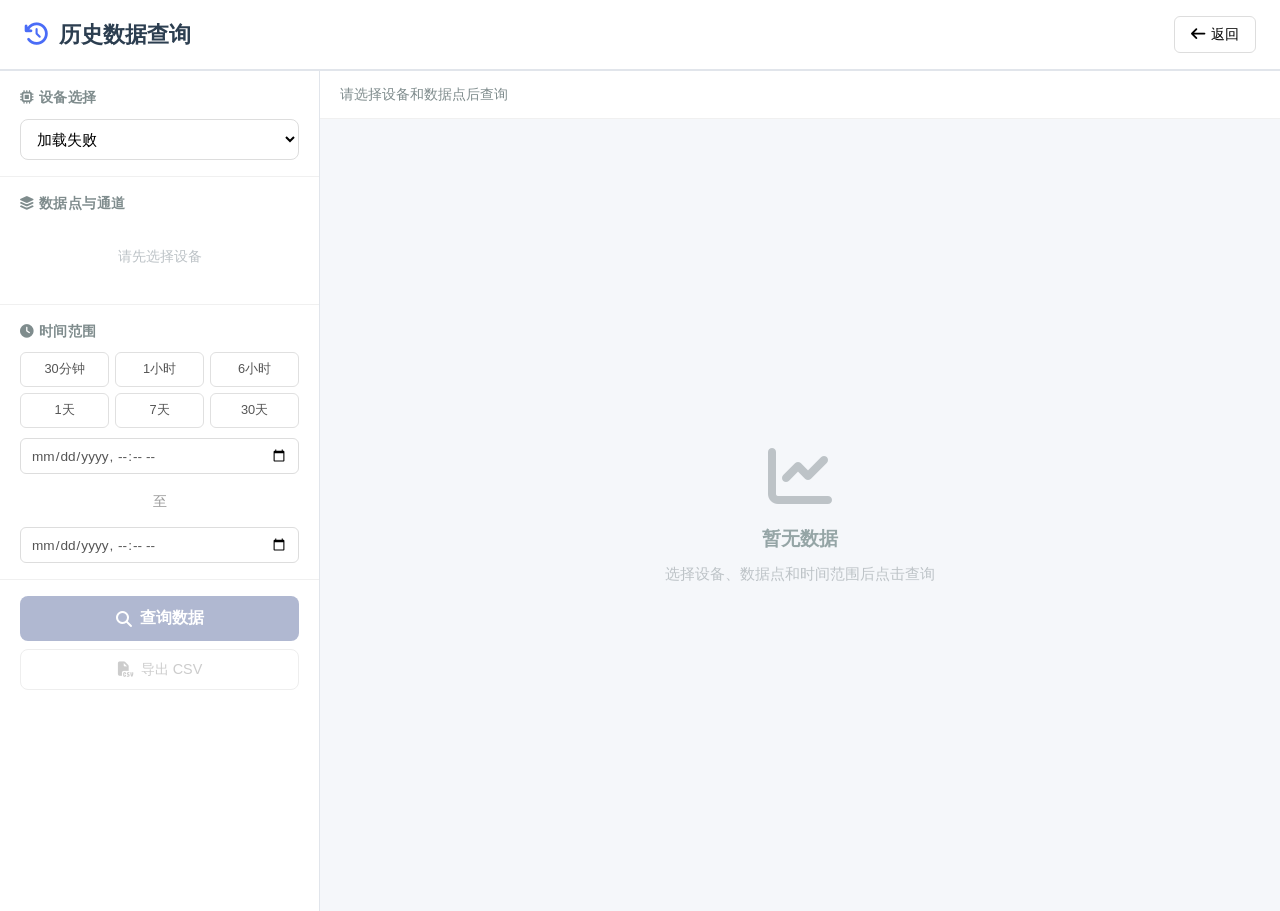
==== frontend/static/page/history.html @ 84ac3a46 "Version 0.1.1 Date: 2026-03-31 Added: 1. 新增了历史数据查询接口及前端页面:    Frontend: 新增了history.html, 用于查看储存于SQLi" ====
<!DOCTYPE html>
<html lang="zh-CN">
<head>
    <meta charset="UTF-8">
    <meta name="viewport" content="width=device-width, initial-scale=1.0">
    <title>历史数据查询</title>
    <link rel="stylesheet" href="../css/all.min.css">
    <link rel="stylesheet" href="../css/style.css">
    <script src="../js/modules/echarts.min.js"></script>
    <style>
        * { margin: 0; padding: 0; box-sizing: border-box; }
        body { font-family: 'Segoe UI', Tahoma, Geneva, Verdana, sans-serif; background-color: #f5f7fa; color: #333; }

        .page-header {
            display: flex; align-items: center; justify-content: space-between;
            padding: 16px 24px; background: #fff; border-bottom: 2px solid #e1e5eb;
            position: sticky; top: 0; z-index: 100;
        }
        .page-header h1 { font-size: 1.4rem; color: #2c3e50; display: flex; align-items: center; gap: 10px; }
        .page-header h1 i { color: #4a6cf7; }
        .btn-back { padding: 8px 16px; border-radius: 6px; border: 1px solid #ddd; background: #fff; cursor: pointer; font-size: 0.9rem; display: flex; align-items: center; gap: 6px; }
        .btn-back:hover { background: #f0f0f0; }

        .page-body { display: flex; height: calc(100vh - 60px); }

        .sidebar-panel {
            width: 320px; min-width: 320px; background: #fff; border-right: 1px solid #e1e5eb;
            display: flex; flex-direction: column; overflow-y: auto;
        }
        .sidebar-section { padding: 16px 20px; border-bottom: 1px solid #f0f0f0; }
        .sidebar-section:last-child { border-bottom: none; }
        .section-title { font-size: 0.85rem; font-weight: 600; color: #7f8c8d; text-transform: uppercase; margin-bottom: 10px; letter-spacing: 0.5px; }

        .device-select, .field-select, .time-select {
            width: 100%; padding: 10px 12px; border-radius: 8px; border: 1px solid #ddd;
            font-size: 0.95rem; background: #fff; cursor: pointer; transition: border 0.3s;
        }
        .device-select:focus, .field-select:focus, .time-select:focus { border-color: #4a6cf7; outline: none; }

        .channel-list { max-height: 200px; overflow-y: auto; border: 1px solid #eee; border-radius: 8px; padding: 4px; }
        .channel-item {
            display: flex; align-items: center; gap: 8px; padding: 8px 10px;
            border-radius: 6px; cursor: pointer; transition: background 0.2s; font-size: 0.9rem;
        }
        .channel-item:hover { background: #f5f7fa; }
        .channel-item input[type="checkbox"] { accent-color: #4a6cf7; width: 16px; height: 16px; cursor: pointer; }
        .channel-item label { cursor: pointer; flex: 1; }

        .time-presets { display: grid; grid-template-columns: repeat(3, 1fr); gap: 6px; }
        .time-preset-btn {
            padding: 8px 4px; border-radius: 6px; border: 1px solid #e0e0e0; background: #fff;
            cursor: pointer; font-size: 0.8rem; text-align: center; transition: all 0.2s; color: #555;
        }
        .time-preset-btn:hover { border-color: #4a6cf7; color: #4a6cf7; background: #f0f4ff; }
        .time-preset-btn.active { background: #4a6cf7; color: #fff; border-color: #4a6cf7; }

        .time-range-row { display: block; margin-top: 10px; }
        .time-range-row input[type="datetime-local"] {
            width: 100%; padding: 8px 10px; border-radius: 6px; border: 1px solid #ddd;
            font-size: 0.85rem; color: #555; box-sizing: border-box;
        }
        .time-range-row input[type="datetime-local"]:focus { border-color: #4a6cf7; outline: none; }
        .time-range-row.time-label { text-align: center; padding: 4px 0; }
        .time-range-row.time-label span { color: #999; font-size: 0.85rem; }

        .btn-query {
            width: 100%; padding: 12px; border-radius: 8px; border: none;
            background: #4a6cf7; color: #fff; font-size: 1rem; font-weight: 600;
            cursor: pointer; transition: background 0.3s; display: flex; align-items: center; justify-content: center; gap: 8px;
        }
        .btn-query:hover { background: #3a5ce5; }
        .btn-query:disabled { background: #b0b8d1; cursor: not-allowed; }

        .btn-export {
            width: 100%; padding: 10px; border-radius: 8px; border: 1px solid #ddd;
            background: #fff; color: #555; font-size: 0.9rem; font-weight: 500;
            cursor: pointer; transition: all 0.3s; display: flex; align-items: center; justify-content: center; gap: 8px; margin-top: 8px;
        }
        .btn-export:hover { border-color: #27ae60; color: #27ae60; background: #f0faf4; }
        .btn-export:disabled { color: #ccc; border-color: #eee; cursor: not-allowed; }

        .main-panel { flex: 1; display: flex; flex-direction: column; overflow: hidden; }

        .chart-toolbar {
            display: flex; align-items: center; justify-content: space-between;
            padding: 12px 20px; background: #fff; border-bottom: 1px solid #f0f0f0;
        }
        .chart-info { font-size: 0.9rem; color: #7f8c8d; }
        .chart-info strong { color: #333; }

        .chart-area { flex: 1; padding: 16px; overflow: hidden; display: flex; flex-direction: column; }
        .chart-container { width: 100%; flex: 1; min-height: 300px; }
        .other-data-panel {
            width: 100%; min-height: 80px; max-height: 150px; overflow-y: auto;
            background: #fff; border: 1px solid #e1e5eb; border-radius: 8px;
            margin-top: 12px; padding: 12px; display: none;
        }
        .other-data-panel.show { display: block; }
        .other-data-title { font-size: 0.85rem; font-weight: 600; color: #2c3e50; margin-bottom: 8px; }
        .other-data-items { display: flex; flex-wrap: wrap; gap: 12px; }
        .other-data-item {
            background: #f8f9fa; border: 1px solid #e9ecef; border-radius: 6px;
            padding: 6px 12px; font-size: 0.85rem;
        }
        .other-data-item .label { color: #666; margin-right: 6px; }
        .other-data-item .value { color: #333; font-weight: 500; }

        .empty-state {
            display: flex; flex-direction: column; align-items: center; justify-content: center;
            height: 100%; color: #bdc3c7;
        }
        .empty-state i { font-size: 4rem; margin-bottom: 16px; }
        .empty-state h3 { font-size: 1.2rem; margin-bottom: 8px; color: #95a5a6; }
        .empty-state p { font-size: 0.95rem; }

        .loading-overlay {
            position: absolute; top: 0; left: 0; right: 0; bottom: 0;
            background: rgba(255,255,255,0.8); display: flex; align-items: center;
            justify-content: center; z-index: 50;
        }
        .spinner {
            width: 40px; height: 40px; border: 3px solid #e0e0e0;
            border-top-color: #4a6cf7; border-radius: 50%;
            animation: spin 0.8s linear infinite;
        }
        @keyframes spin { to { transform: rotate(360deg); } }

        .select-all-row { display: flex; gap: 8px; margin-bottom: 6px; }
        .select-all-btn {
            padding: 4px 10px; border-radius: 4px; border: 1px solid #ddd; background: #f9f9f9;
            cursor: pointer; font-size: 0.78rem; color: #666;
        }
        .select-all-btn:hover { border-color: #4a6cf7; color: #4a6cf7; }

        .data-type-group { margin-bottom: 12px; }
        .data-type-label { font-size: 0.85rem; font-weight: 600; color: #2c3e50; margin-bottom: 6px; padding-left: 4px; }

        @media (max-width: 900px) {
            .page-body { flex-direction: column; height: auto; }
            .sidebar-panel { width: 100%; min-width: auto; border-right: none; border-bottom: 1px solid #e1e5eb; max-height: 50vh; }
            .chart-area { min-height: 400px; }
        }
    </style>
</head>
<body>
    <div class="page-header">
        <h1><i class="fas fa-history"></i> 历史数据查询</h1>
        <button class="btn-back" onclick="window.history.back()">
            <i class="fas fa-arrow-left"></i> 返回
        </button>
    </div>

    <div class="page-body">
        <div class="sidebar-panel">
            <div class="sidebar-section">
                <div class="section-title"><i class="fas fa-microchip"></i> 设备选择</div>
                <select class="device-select" id="deviceSelect">
                    <option value="">加载中...</option>
                </select>
            </div>

            <div class="sidebar-section">
                <div class="section-title"><i class="fas fa-layer-group"></i> 数据点与通道</div>
                <div id="fieldsContainer">
                    <div style="color: #bdc3c7; text-align: center; padding: 20px; font-size: 0.9rem;">请先选择设备</div>
                </div>
            </div>

            <div class="sidebar-section">
                <div class="section-title"><i class="fas fa-clock"></i> 时间范围</div>
                <div class="time-presets" id="timePresets">
                    <button class="time-preset-btn" data-minutes="30">30分钟</button>
                    <button class="time-preset-btn" data-minutes="60">1小时</button>
                    <button class="time-preset-btn" data-minutes="360">6小时</button>
                    <button class="time-preset-btn" data-minutes="1440">1天</button>
                    <button class="time-preset-btn" data-minutes="10080">7天</button>
                    <button class="time-preset-btn" data-minutes="43200">30天</button>
                </div>
                <div class="time-range-row">
                    <input type="datetime-local" id="startTime">
                </div>
                <div class="time-range-row time-label">
                    <span>至</span>
                </div>
                <div class="time-range-row">
                    <input type="datetime-local" id="endTime">
                </div>
            </div>

            <div class="sidebar-section">
                <button class="btn-query" id="queryBtn" disabled>
                    <i class="fas fa-search"></i> 查询数据
                </button>
                <button class="btn-export" id="exportBtn" disabled>
                    <i class="fas fa-file-csv"></i> 导出 CSV
                </button>
            </div>
        </div>

        <div class="main-panel">
            <div class="chart-toolbar">
                <div class="chart-info" id="chartInfo">请选择设备和数据点后查询</div>
                <div id="recordCount" style="font-size: 0.85rem; color: #999;"></div>
            </div>
            <div class="chart-area" style="position: relative;">
                <div class="empty-state" id="emptyState">
                    <i class="fas fa-chart-line"></i>
                    <h3>暂无数据</h3>
                    <p>选择设备、数据点和时间范围后点击查询</p>
                </div>
                <div class="chart-container" id="chartContainer" style="display: none;"></div>
                <div class="other-data-panel" id="otherDataPanel">
                    <div class="other-data-title"><i class="fas fa-tags"></i> 其他数据</div>
                    <div class="other-data-items" id="otherDataItems"></div>
                </div>
                <div class="loading-overlay" id="loadingOverlay" style="display: none;">
                    <div class="spinner"></div>
                </div>
            </div>
        </div>
    </div>

    <script>
    (function() {
        const API = `${window.location.protocol}//${window.location.host}/api/v1`;
        let chartInstance = null;
        let currentData = null;
        let currentParams = {};
        let fieldTypesMap = {};

        const deviceSelect = document.getElementById('deviceSelect');
        const fieldsContainer = document.getElementById('fieldsContainer');
        const queryBtn = document.getElementById('queryBtn');
        const exportBtn = document.getElementById('exportBtn');
        const startTimeInput = document.getElementById('startTime');
        const endTimeInput = document.getElementById('endTime');
        const chartContainer = document.getElementById('chartContainer');
        const otherDataPanel = document.getElementById('otherDataPanel');
        const otherDataItems = document.getElementById('otherDataItems');
        const emptyState = document.getElementById('emptyState');
        const loadingOverlay = document.getElementById('loadingOverlay');
        const chartInfo = document.getElementById('chartInfo');
        const recordCount = document.getElementById('recordCount');

        async function apiGet(path) {
            const resp = await fetch(`${API}${path}`);
            if (!resp.ok) throw new Error(`HTTP ${resp.status}`);
            return resp.json();
        }

        async function loadDevices() {
            try {
                const data = await apiGet('/data/devices');
                deviceSelect.innerHTML = '<option value="">-- 请选择设备 --</option>';
                data.forEach(d => {
                    const opt = document.createElement('option');
                    opt.value = d.device_id;
                    opt.textContent = d.name ? `${d.name} (${d.device_id})` : d.device_id;
                    deviceSelect.appendChild(opt);
                });
            } catch (e) {
                deviceSelect.innerHTML = '<option value="">加载失败</option>';
                console.error('加载设备列表失败:', e);
            }
        }

        async function onDeviceChange() {
            const deviceId = deviceSelect.value;
            fieldsContainer.innerHTML = '<div style="color: #bdc3c7; text-align: center; padding: 20px; font-size: 0.9rem;">加载中...</div>';
            queryBtn.disabled = true;
            exportBtn.disabled = true;

            if (!deviceId) {
                fieldsContainer.innerHTML = '<div style="color: #bdc3c7; text-align: center; padding: 20px; font-size: 0.9rem;">请先选择设备</div>';
                return;
            }

            try {
                const [fieldsResp, timeRangeResp] = await Promise.all([
                    apiGet(`/data/${encodeURIComponent(deviceId)}/fields`),
                    apiGet(`/data/${encodeURIComponent(deviceId)}/time-range`)
                ]);

                const fields = fieldsResp.fields || [];
                const timeRange = timeRangeResp;

                fieldTypesMap = {};
                fields.forEach(f => {
                    const dataType = f.data_type || 'String';
                    f.channels.forEach(ch => {
                        fieldTypesMap[`${f.data_name}.${ch}`] = dataType;
                    });
                });

                renderFields(fields);
                queryBtn.disabled = fields.length === 0;

                if (timeRange.start_time) {
                    startTimeInput.max = toLocalDatetimeString(timeRange.end_time || new Date().toISOString());
                    endTimeInput.max = toLocalDatetimeString(timeRange.end_time || new Date().toISOString());
                    startTimeInput.min = toLocalDatetimeString(timeRange.start_time);
                    endTimeInput.min = toLocalDatetimeString(timeRange.start_time);
                }
            } catch (e) {
                fieldsContainer.innerHTML = '<div style="color: #e74c3c; text-align: center; padding: 20px; font-size: 0.9rem;">加载失败</div>';
                console.error('加载字段失败:', e);
            }
        }

        function renderFields(fields) {
            if (!fields || fields.length === 0) {
                fieldsContainer.innerHTML = '<div style="color: #bdc3c7; text-align: center; padding: 20px; font-size: 0.9rem;">该设备暂无历史数据</div>';
                return;
            }

            let html = '<div class="select-all-row">';
            html += '<button class="select-all-btn" id="selectAllBtn">全选</button>';
            html += '<button class="select-all-btn" id="deselectAllBtn">取消全选</button>';
            html += '</div>';

            fields.forEach(f => {
                html += '<div class="data-type-group">';
                html += `<div class="data-type-label">${escapeHtml(f.data_name)}</div>`;
                html += '<div class="channel-list">';
                f.channels.forEach(ch => {
                    const fieldKey = `${f.data_name}.${ch}`;
                    html += `<div class="channel-item">`;
                    html += `<input type="checkbox" id="ch_${escapeAttr(fieldKey)}" value="${escapeAttr(fieldKey)}">`;
                    html += `<label for="ch_${escapeAttr(fieldKey)}">${escapeHtml(ch)}</label>`;
                    html += '</div>';
                });
                html += '</div></div>';
            });

            fieldsContainer.innerHTML = html;

            document.getElementById('selectAllBtn').addEventListener('click', () => {
                fieldsContainer.querySelectorAll('input[type="checkbox"]').forEach(cb => cb.checked = true);
            });
            document.getElementById('deselectAllBtn').addEventListener('click', () => {
                fieldsContainer.querySelectorAll('input[type="checkbox"]').forEach(cb => cb.checked = false);
            });
        }

        function getSelectedFields() {
            const checked = fieldsContainer.querySelectorAll('input[type="checkbox"]:checked');
            return Array.from(checked).map(cb => cb.value);
        }

        function setTimeRangeFromPreset(minutes) {
            const end = new Date();
            const start = new Date(end.getTime() - minutes * 60 * 1000);
            startTimeInput.value = toLocalDatetimeString(start.toISOString());
            endTimeInput.value = toLocalDatetimeString(end.toISOString());

            document.querySelectorAll('.time-preset-btn').forEach(btn => {
                btn.classList.toggle('active', parseInt(btn.dataset.minutes) === minutes);
            });
        }

        document.querySelectorAll('.time-preset-btn').forEach(btn => {
            btn.addEventListener('click', () => {
                const minutes = parseInt(btn.dataset.minutes);
                setTimeRangeFromPreset(minutes);
            });
        });

        startTimeInput.addEventListener('change', () => {
            document.querySelectorAll('.time-preset-btn').forEach(b => b.classList.remove('active'));
        });
        endTimeInput.addEventListener('change', () => {
            document.querySelectorAll('.time-preset-btn').forEach(b => b.classList.remove('active'));
        });

        queryBtn.addEventListener('click', async () => {
            const deviceId = deviceSelect.value;
            const fields = getSelectedFields();
            const start = startTimeInput.value;
            const end = endTimeInput.value;

            if (!deviceId || !start || !end) return;
            if (fields.length === 0) {
                alert('请至少选择一个数据通道');
                return;
            }

            currentParams = {
                device_id: deviceId,
                fields: fields.join(','),
                start: new Date(start).toISOString(),
                end: new Date(end).toISOString()
            };

            loadingOverlay.style.display = 'flex';
            emptyState.style.display = 'none';
            chartContainer.style.display = 'none';

            try {
                const params = new URLSearchParams({
                    fields: currentParams.fields,
                    start: currentParams.start,
                    end: currentParams.end
                });
                const data = await apiGet(`/data/${encodeURIComponent(deviceId)}?${params}`);
                currentData = data;

                if (!data.data || data.data.length === 0) {
                    emptyState.style.display = 'flex';
                    emptyState.querySelector('h3').textContent = '未查询到数据';
                    emptyState.querySelector('p').textContent = '请调整时间范围或数据点后重试';
                    chartInfo.textContent = '未查询到数据';
                    recordCount.textContent = '';
                    exportBtn.disabled = true;
                } else {
                    renderChart(data);
                    exportBtn.disabled = false;
                    const deviceName = deviceSelect.options[deviceSelect.selectedIndex].textContent;
                    chartInfo.innerHTML = `<strong>${escapeHtml(deviceName)}</strong> | ${escapeHtml(currentParams.fields)} | ${data.count} 条记录`;
                    recordCount.textContent = `${data.data.length} 数据点`;
                }
            } catch (e) {
                emptyState.style.display = 'flex';
                emptyState.querySelector('h3').textContent = '查询失败';
                emptyState.querySelector('p').textContent = e.message;
                chartInfo.textContent = '查询出错';
                console.error('查询失败:', e);
            } finally {
                loadingOverlay.style.display = 'none';
            }
        });

        function renderChart(data) {
            emptyState.style.display = 'none';
            chartContainer.style.display = 'block';

            if (!chartInstance) {
                chartInstance = echarts.init(chartContainer);
            }

            const numericSeriesMap = {};
            const nonNumericDataMap = {};
            const allKeys = [];

            data.data.forEach(record => {
                const key = `${record.data_name}.${record.channel}`;
                if (!allKeys.includes(key)) {
                    allKeys.push(key);
                }
                const fieldType = fieldTypesMap[key] || 'String';
                const isNumeric = fieldType === 'Integer' || fieldType === 'Float';

                if (isNumeric) {
                    if (!numericSeriesMap[key]) {
                        numericSeriesMap[key] = [];
                    }
                    numericSeriesMap[key].push([record.time, record.value]);
                } else {
                    if (!nonNumericDataMap[key]) {
                        nonNumericDataMap[key] = [];
                    }
                    nonNumericDataMap[key].push({ time: record.time, value: record.value });
                }
            });

            const series = [];
            const legendData = [];
            const colorPalette = [
                '#4a6cf7', '#e74c3c', '#27ae60', '#f39c12', '#9b59b6',
                '#1abc9c', '#e67e22', '#3498db', '#e91e63', '#00bcd4',
                '#8bc34a', '#ff5722', '#607d8b', '#795548', '#cddc39'
            ];

            let colorIdx = 0;
            Object.entries(numericSeriesMap).forEach(([key, points]) => {
                const color = colorPalette[colorIdx % colorPalette.length];
                series.push({
                    name: key,
                    type: 'line',
                    data: points,
                    showSymbol: false,
                    smooth: false,
                    lineStyle: { width: 1.5, color: color },
                    itemStyle: { color: color },
                    emphasis: { lineStyle: { width: 2.5 } }
                });
                legendData.push(key);
                colorIdx++;
            });

            Object.keys(nonNumericDataMap).forEach(key => {
                nonNumericDataMap[key].sort((a, b) => new Date(a.time) - new Date(b.time));
            });

            const hasNonNumeric = Object.keys(nonNumericDataMap).length > 0;
            if (hasNonNumeric) {
                otherDataPanel.classList.add('show');
                const nonNumericKeys = Object.keys(nonNumericDataMap);
                otherDataItems.innerHTML = nonNumericKeys.map(key => {
                    return `<div class="other-data-item"><span class="label">${escapeHtml(key)}:</span><span class="value" id="value_${escapeAttr(key)}">-</span></div>`;
                }).join('');
            } else {
                otherDataPanel.classList.remove('show');
            }

            const option = {
                animation: false,
                tooltip: {
                    trigger: 'axis',
                    axisPointer: { type: 'cross' },
                    formatter: function(params) {
                        let html = `<div style="font-size:12px;margin-bottom:4px;color:#666">${params[0].axisValue}</div>`;
                        params.forEach(p => {
                            html += `<div style="margin:2px 0">${p.marker} ${p.seriesName}: <strong>${p.value[1]}</strong></div>`;
                        });
                        return html;
                    }
                },
                legend: {
                    data: legendData,
                    top: 10,
                    type: 'scroll',
                    textStyle: { fontSize: 12 }
                },
                grid: {
                    left: '3%', right: '4%', top: hasNonNumeric ? '15%' : '15%', bottom: '15%',
                    containLabel: true
                },
                dataZoom: [
                    { type: 'inside', start: 0, end: 100 },
                    { type: 'slider', show: true, start: 0, end: 100, height: 24, bottom: 10 }
                ],
                xAxis: {
                    type: 'time',
                    axisLabel: {
                        formatter: function(val) {
                            const d = new Date(val);
                            return `${d.getMonth()+1}/${d.getDate()} ${d.getHours().toString().padStart(2,'0')}:${d.getMinutes().toString().padStart(2,'0')}`;
                        }
                    },
                    splitLine: { show: true, lineStyle: { type: 'dashed', color: '#f0f0f0' } }
                },
                yAxis: {
                    type: 'value',
                    axisLabel: {
                        formatter: function(val) {
                            if (Math.abs(val) < 1 && val !== 0) {
                                let n = 0, v = val;
                                while (Math.abs(v) < 1) { v *= 10; n++; }
                                return v.toFixed(1) + 'e-' + n;
                            } else if (Math.abs(val) >= 10000) {
                                let n = 0, v = val;
                                while (Math.abs(v) >= 10) { v /= 10; n++; }
                                return v.toFixed(1) + 'e' + n;
                            }
                            return val;
                        }
                    }
                },
                series: series
            };

            chartInstance.setOption(option, true);

            chartInstance.off('updateAxisPointer');
            chartInstance.on('updateAxisPointer', function(event) {
                const xAxisInfo = event.axesInfo[0];
                if (xAxisInfo) {
                    const currentTime = xAxisInfo.value;
                    updateNonNumericData(currentTime, nonNumericDataMap);
                }
            });

            function updateNonNumericData(currentTime, nonNumericDataMap) {
                const currentDate = new Date(currentTime);
                Object.keys(nonNumericDataMap).forEach(key => {
                    const dataList = nonNumericDataMap[key];
                    let lastValue = null;
                    for (let i = 0; i < dataList.length; i++) {
                        const dataTime = new Date(dataList[i].time);
                        if (dataTime <= currentDate) {
                            lastValue = dataList[i].value;
                        } else {
                            break;
                        }
                    }
                    const valueEl = document.getElementById(`value_${key}`);
                    if (valueEl) {
                        valueEl.textContent = lastValue !== null ? escapeHtml(String(lastValue)) : '-';
                    }
                });
            }

            let resizeTimer;
            const resizeHandler = () => {
                clearTimeout(resizeTimer);
                resizeTimer = setTimeout(() => chartInstance.resize(), 200);
            };
            window.addEventListener('resize', resizeHandler);
            setTimeout(() => chartInstance.resize(), 100);
        }

        exportBtn.addEventListener('click', () => {
            if (!currentParams.device_id) return;
            const params = new URLSearchParams({
                format: 'csv',
                fields: currentParams.fields,
                start: currentParams.start,
                end: currentParams.end
            });
            const url = `${API}/data/${encodeURIComponent(currentParams.device_id)}/export?${params}`;
            const a = document.createElement('a');
            a.href = url;
            a.download = '';
            document.body.appendChild(a);
            a.click();
            document.body.removeChild(a);
        });

        deviceSelect.addEventListener('change', onDeviceChange);

        function toLocalDatetimeString(isoStr) {
            const d = new Date(isoStr);
            const pad = n => n.toString().padStart(2, '0');
            return `${d.getFullYear()}-${pad(d.getMonth()+1)}-${pad(d.getDate())}T${pad(d.getHours())}:${pad(d.getMinutes())}`;
        }

        function escapeHtml(str) {
            const div = document.createElement('div');
            div.textContent = str;
            return div.innerHTML;
        }

        function escapeAttr(str) {
            return str.replace(/&/g, '&amp;').replace(/"/g, '&quot;').replace(/'/g, '&#39;').replace(/</g, '&lt;').replace(/>/g, '&gt;');
        }

        loadDevices();
    })();
    </script>
</body>
</html>
---- frontend/static/css/style.css ----
* {
    margin: 0;
    padding: 0;
    box-sizing: border-box;
    font-family: 'Segoe UI', Tahoma, Geneva, Verdana, sans-serif;
}

body {
    background-color: #f5f7fa;
    color: #333;
    line-height: 1.6;
}

.container {
    max-width: 1600px;
    margin: 0 auto;
    padding: 20px;
}

header {
    display: flex;
    justify-content: space-between;
    align-items: center;
    margin-bottom: 25px;
    padding-bottom: 15px;
    border-bottom: 2px solid #e1e5eb;
}

.logo {
    display: flex;
    align-items: center;
    gap: 15px;
}

.logo i {
    font-size: 2.5rem;
    color: #4a6cf7;
}

.logo h1 {
    font-size: 2.2rem;
    color: #2c3e50;
}

.status-indicator {
    display: flex;
    align-items: center;
    gap: 10px;
    padding: 10px 20px;
    border-radius: 30px;
    background-color: #f8f9fa;
    box-shadow: 0 3px 10px rgba(0,0,0,0.08);
}

.connection-status {
    display: flex;
    align-items: center;
    gap: 8px;
}

.status-dot {
    width: 12px;
    height: 12px;
    border-radius: 50%;
    background-color: #e74c3c;
}

.status-dot.connected {
    background-color: #2ecc71;
    animation: pulse 1.5s infinite;
}

@keyframes pulse {
    0% { opacity: 1; }
    50% { opacity: 0.5; }
    100% { opacity: 1; }
}

.layout {
    display: grid;
    grid-template-columns: 300px 1fr 350px;
    gap: 20px;
    height: calc(100vh - 150px);
}

.panel {
    background-color: white;
    border-radius: 12px;
    box-shadow: 0 5px 20px rgba(0,0,0,0.08);
    padding: 20px;
    overflow: hidden;
    overflow-y: auto; /* 内容区域可滚动 */
    display: flex;
    flex-direction: column;
}

.panel-title {
    font-size: 1.3rem;
    font-weight: 600;
    color: #2c3e50;
    margin-bottom: 20px;
    padding-bottom: 10px;
    border-bottom: 1px solid #eaeaea;
    display: flex;
    align-items: center;
    gap: 10px;
}

.device-list {
    flex: 1;
    overflow-y: auto;
}

.device-item {
    padding: 15px;
    border-radius: 8px;
    margin-bottom: 10px;
    cursor: pointer;
    transition: all 0.2s;
    border: 1px solid #eaeaea;
}

.device-item:hover {
    background-color: #f8f9fa;
    transform: translateY(-2px);
    box-shadow: 0 5px 10px rgba(0,0,0,0.05);
}

.device-item.active {
    background-color: #eef4ff;
    border-color: #4a6cf7;
}

.device-name {
    font-weight: 600;
    font-size: 1.1rem;
    margin-bottom: 5px;
    display: flex;
    justify-content: space-between;
}

.device-type {
    font-size: 0.9rem;
    color: #7f8c8d;
    margin-bottom: 8px;
}

.device-status {
    font-size: 0.85rem;
    padding: 4px 10px;
    border-radius: 20px;
    display: inline-block;
}

.status-online {
    background-color: #d5f4e6;
    color: #27ae60;
}

.status-offline {
    background-color: #fadbd8;
    color: #e74c3c;
}

.data-display {
    display: grid;
    grid-template-columns: repeat(auto-fill, minmax(250px, 1fr));
    gap: 15px;
    overflow-y: hidden;
    flex-shrink: 0; /* 防止被压缩 */
    padding-right: 5px;
    padding-bottom: 15px;
}

.data-card {
    background-color: #f8f9fa;
    border-radius: 10px;
    padding: 20px;
    border-left: 4px solid #4a6cf7;
}

.data-card.temperature {
    border-left-color: #e74c3c;
}

.data-card.pressure {
    border-left-color: #3498db;
}

.data-card.power {
    border-left-color: #f39c12;
}

.data-card.setpoint {
    border-left-color: #9b59b6;
}

.data-label {
    font-size: 0.95rem;
    color: #7f8c8d;
    margin-bottom: 8px;
}

.data-value {
    font-size: 1.8rem;
    font-weight: 700;
    margin-bottom: 5px;
}

.data-unit {
    font-size: 0.9rem;
    color: #7f8c8d;
}

.data-time {
    font-size: 0.8rem;
    color: #bdc3c7;
    margin-top: 8px;
}

.control-form {
    display: flex;
    flex-direction: column;
    gap: 15px;
}

.form-group {
    display: flex;
    flex-direction: column;
}

label {
    font-weight: 600;
    margin-bottom: 8px;
    color: #2c3e50;
}

select, input, textarea {
    padding: 12px 15px;
    border-radius: 8px;
    border: 1px solid #ddd;
    font-size: 1rem;
    transition: border 0.3s;
}

select:focus, input:focus, textarea:focus {
    border-color: #4a6cf7;
    outline: none;
}

.btn {
    padding: 12px 20px;
    border-radius: 8px;
    border: none;
    font-size: 1rem;
    font-weight: 600;
    cursor: pointer;
    transition: all 0.3s;
    display: flex;
    align-items: center;
    justify-content: center;
    gap: 8px;
}

.btn-primary {
    background-color: #4a6cf7;
    color: white;
}

.btn-primary:hover {
    background-color: #3a5ce5;
}

.btn-secondary {
    background-color: #f8f9fa;
    color: #333;
    border: 1px solid #ddd;
}

.btn-secondary:hover {
    background-color: #e9ecef;
}

.btn-danger {
    background-color: #e74c3c;
    color: white;
}

.btn-danger:hover {
    background-color: #c0392b;
}

.logs {
    margin-top: 20px;
    flex: 1;
    overflow-y: auto;
    font-family: 'Courier New', monospace;
    font-size: 0.9rem;
    background-color: #1e1e1e;
    color: #f1f1f1;
    padding: 15px;
    border-radius: 8px;
}

.log-entry {
    margin-bottom: 8px;
    padding-bottom: 8px;
    border-bottom: 1px solid #333;
}

.log-time {
    color: #7f8c8d;
}

.log-info {
    color: #3498db;
}

.log-success {
    color: #2ecc71;
}

.log-warning {
    color: #f39c12;
}

.log-error {
    color: #e74c3c;
}

.connection-form {
    display: flex;
    gap: 10px;
    margin-top: 10px;
}

.url-input {
    flex: 1;
}

.footer {
    margin-top: 20px;
    padding-top: 15px;
    border-top: 1px solid #eaeaea;
    text-align: center;
    color: #7f8c8d;
    font-size: 0.9rem;
}

/* 响应式设计 */
@media (max-width: 1200px) {
    .layout {
        grid-template-columns: 1fr;
        height: auto;
    }
    
    .data-display {
        grid-template-columns: repeat(auto-fill, minmax(200px, 1fr));
    }
}

.device-item.disabled {
    opacity: 0.6;
    cursor: not-allowed;
}

.status-disabled {
    background-color: #bdc3c7;
    color: #7f8c8d;
}

.device-tags {
    margin-bottom: 8px;
}

.tag {
    display: inline-block;
    background-color: #eef4ff;
    color: #4a6cf7;
    padding: 2px 8px;
    border-radius: 12px;
    font-size: 0.8rem;
    margin-right: 5px;
}

.device-desc {
    font-size: 0.85rem;
    color: #7f8c8d;
    margin-top: 5px;
    font-style: italic;
}

.data-param {
    font-size: 0.8rem;
    color: #27ae60;
    margin-top: 5px;
}

.charts-container {
    display: flex;
    flex-direction: column;
    gap: 20px;
}

.device-chart {
    border: 1px solid #e0e0e0;
    border-radius: 8px;
    padding: 15px;
    background: white;
    box-shadow: 0 2px 4px rgba(0,0,0,0.1);
}

.chart-header {
    display: flex;
    justify-content: space-between;
    align-items: center;
    margin-bottom: 10px;
}

.chart-title {
    font-weight: bold;
    font-size: 14px;
    color: #333;
}

.chart-legend {
    font-size: 12px;
    color: #666;
}

/* 性能优化：减少重绘 */
.chart-content {
    will-change: transform;
    contain: layout style paint;
}

/* 红绿指示灯图标 */
/* 基础图标样式 */
.circle {
  width: 16px;            /* 图标宽度 */
  height: 16px;           /* 图标高度，与宽度相同形成圆形 */
  border-radius: 50%;     /* 关键：设置为50%形成圆形 */
  display: inline-block;  /* 确保正确显示 */
  font-size: 16px;
  margin-right: 5px;
}

/* 在线状态 - 绿色 */
.circle.online {
  /* background-color: #52c41a; */
  background-color: #db5656;
  font-size: 16px;
}

/* 离线状态 - 红色 */
.circle.offline {
  /* background-color: #cc2222; */
  font-size: 16px;
}

/* 禁用状态 - 灰色 */
.circle.disabled {
  /* background-color: #bfbfbf; */
  font-size: 16px;
}

/* 控制参数容器 */
.params-container {
    margin-top: 10px;
    padding: 10px;
    border: 1px solid #ddd;
    border-radius: 4px;
    background-color: #f9f9f9;
    max-height: 300px;
    overflow-y: auto;
}

.param-group {
    margin-bottom: 15px;
}

.param-group:last-child {
    margin-bottom: 0;
}

.param-group label {
    display: block;
    margin-bottom: 5px;
    font-weight: bold;
    font-size: 14px;
    color: #333;
}

.param-input {
    width: 100%;
    padding: 8px;
    box-sizing: border-box;
    border: 1px solid #ccc;
    border-radius: 3px;
    font-size: 14px;
    font-family: inherit;
    resize: vertical;
}

.param-input:focus {
    outline: none;
    border-color: #007bff;
    box-shadow: 0 0 0 2px rgba(0, 123, 255, 0.25);
}
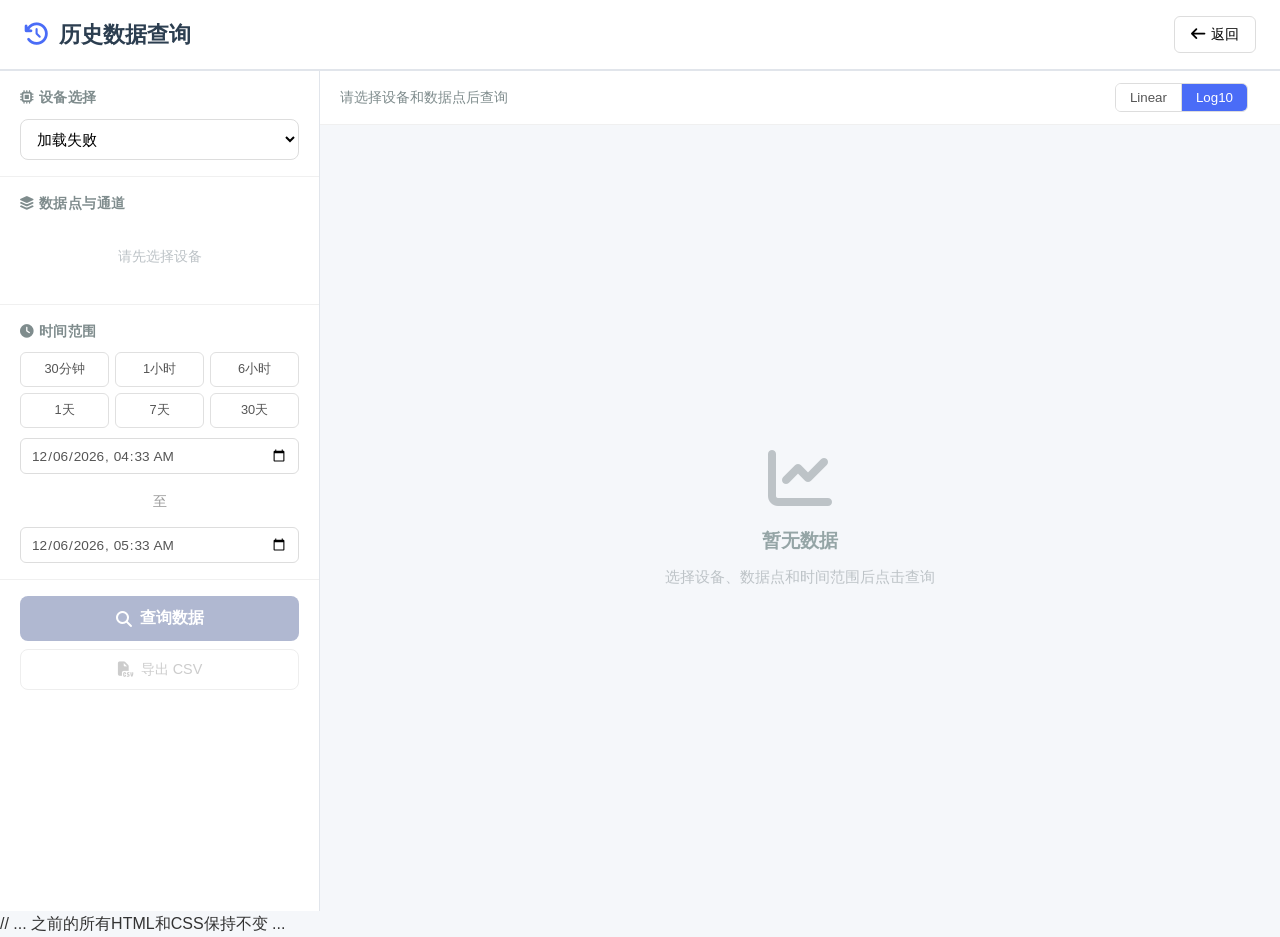
==== commit b2b05290: "V 0.1.2b 1.历史记录页面增加对数坐标显示 2.REAMDE增加B站演示视频链接" ====
--- a/frontend/static/page/history.html
+++ b/frontend/static/page/history.html
@@ -87,6 +87,21 @@
         }
         .chart-info { font-size: 0.9rem; color: #7f8c8d; }
         .chart-info strong { color: #333; }
+        .scale-toggle {
+            display: flex; align-items: center; gap: 0;
+            border: 1px solid #ddd; border-radius: 6px; overflow: hidden;
+            font-size: 0.85rem;
+        }
+        .scale-toggle button {
+            padding: 6px 14px; border: none; background: #fff; cursor: pointer;
+            color: #555; transition: all 0.2s;
+        }
+        .scale-toggle button.active {
+            background: #4a6cf7; color: #fff;
+        }
+        .scale-toggle button:not(:last-child) {
+            border-right: 1px solid #ddd;
+        }
 
         .chart-area { flex: 1; padding: 16px; overflow: hidden; display: flex; flex-direction: column; }
         .chart-container { width: 100%; flex: 1; min-height: 300px; }
@@ -200,7 +215,13 @@
         <div class="main-panel">
             <div class="chart-toolbar">
                 <div class="chart-info" id="chartInfo">请选择设备和数据点后查询</div>
-                <div id="recordCount" style="font-size: 0.85rem; color: #999;"></div>
+                <div style="display: flex; align-items: center; gap: 12px;">
+                    <div class="scale-toggle" id="scaleToggle">
+                        <button data-scale="linear">Linear</button>
+                        <button class="active" data-scale="log10">Log10</button>
+                    </div>
+                    <div id="recordCount" style="font-size: 0.85rem; color: #999;"></div>
+                </div>
             </div>
             <div class="chart-area" style="position: relative;">
                 <div class="empty-state" id="emptyState">
@@ -220,422 +241,572 @@
         </div>
     </div>
 
-    <script>
-    (function() {
-        const API = `${window.location.protocol}//${window.location.host}/api/v1`;
-        let chartInstance = null;
-        let currentData = null;
-        let currentParams = {};
-        let fieldTypesMap = {};
-
-        const deviceSelect = document.getElementById('deviceSelect');
-        const fieldsContainer = document.getElementById('fieldsContainer');
-        const queryBtn = document.getElementById('queryBtn');
-        const exportBtn = document.getElementById('exportBtn');
-        const startTimeInput = document.getElementById('startTime');
-        const endTimeInput = document.getElementById('endTime');
-        const chartContainer = document.getElementById('chartContainer');
-        const otherDataPanel = document.getElementById('otherDataPanel');
-        const otherDataItems = document.getElementById('otherDataItems');
-        const emptyState = document.getElementById('emptyState');
-        const loadingOverlay = document.getElementById('loadingOverlay');
-        const chartInfo = document.getElementById('chartInfo');
-        const recordCount = document.getElementById('recordCount');
-
-        async function apiGet(path) {
-            const resp = await fetch(`${API}${path}`);
-            if (!resp.ok) throw new Error(`HTTP ${resp.status}`);
-            return resp.json();
-        }
-
-        async function loadDevices() {
-            try {
-                const data = await apiGet('/data/devices');
-                deviceSelect.innerHTML = '<option value="">-- 请选择设备 --</option>';
-                data.forEach(d => {
-                    const opt = document.createElement('option');
-                    opt.value = d.device_id;
-                    opt.textContent = d.name ? `${d.name} (${d.device_id})` : d.device_id;
-                    deviceSelect.appendChild(opt);
+    // ... 之前的所有HTML和CSS保持不变 ...
+
+<script>
+(function() {
+    const API = `${window.location.protocol}//${window.location.host}/api/v1`;
+    let chartInstance = null;
+    let currentData = null;
+    let currentParams = {};
+    let fieldTypesMap = {};
+
+    const deviceSelect = document.getElementById('deviceSelect');
+    const fieldsContainer = document.getElementById('fieldsContainer');
+    const queryBtn = document.getElementById('queryBtn');
+    const exportBtn = document.getElementById('exportBtn');
+    const startTimeInput = document.getElementById('startTime');
+    const endTimeInput = document.getElementById('endTime');
+    const chartContainer = document.getElementById('chartContainer');
+    const otherDataPanel = document.getElementById('otherDataPanel');
+    const otherDataItems = document.getElementById('otherDataItems');
+    const emptyState = document.getElementById('emptyState');
+    const loadingOverlay = document.getElementById('loadingOverlay');
+    const chartInfo = document.getElementById('chartInfo');
+    const recordCount = document.getElementById('recordCount');
+    const scaleToggle = document.getElementById('scaleToggle');
+    let currentScale = 'log10';
+
+    async function apiGet(path) {
+        const resp = await fetch(`${API}${path}`);
+        if (!resp.ok) throw new Error(`HTTP ${resp.status}`);
+        return resp.json();
+    }
+
+    async function loadDevices() {
+        try {
+            const data = await apiGet('/data/devices');
+            deviceSelect.innerHTML = '<option value="">-- 请选择设备 --</option>';
+            data.forEach(d => {
+                const opt = document.createElement('option');
+                opt.value = d.device_id;
+                opt.textContent = d.name ? `${d.name} (${d.device_id})` : d.device_id;
+                deviceSelect.appendChild(opt);
+            });
+        } catch (e) {
+            deviceSelect.innerHTML = '<option value="">加载失败</option>';
+            console.error('加载设备列表失败:', e);
+        }
+    }
+
+    async function onDeviceChange() {
+        const deviceId = deviceSelect.value;
+        fieldsContainer.innerHTML = '<div style="color: #bdc3c7; text-align: center; padding: 20px; font-size: 0.9rem;">加载中...</div>';
+        queryBtn.disabled = true;
+        exportBtn.disabled = true;
+
+        if (!deviceId) {
+            fieldsContainer.innerHTML = '<div style="color: #bdc3c7; text-align: center; padding: 20px; font-size: 0.9rem;">请先选择设备</div>';
+            return;
+        }
+
+        try {
+            const [fieldsResp, timeRangeResp] = await Promise.all([
+                apiGet(`/data/${encodeURIComponent(deviceId)}/fields`),
+                apiGet(`/data/${encodeURIComponent(deviceId)}/time-range`)
+            ]);
+
+            const fields = fieldsResp.fields || [];
+            const timeRange = timeRangeResp;
+
+            fieldTypesMap = {};
+            fields.forEach(f => {
+                const dataType = f.data_type || 'String';
+                f.channels.forEach(ch => {
+                    fieldTypesMap[`${f.data_name}.${ch}`] = dataType;
                 });
-            } catch (e) {
-                deviceSelect.innerHTML = '<option value="">加载失败</option>';
-                console.error('加载设备列表失败:', e);
-            }
-        }
-
-        async function onDeviceChange() {
-            const deviceId = deviceSelect.value;
-            fieldsContainer.innerHTML = '<div style="color: #bdc3c7; text-align: center; padding: 20px; font-size: 0.9rem;">加载中...</div>';
-            queryBtn.disabled = true;
-            exportBtn.disabled = true;
-
-            if (!deviceId) {
-                fieldsContainer.innerHTML = '<div style="color: #bdc3c7; text-align: center; padding: 20px; font-size: 0.9rem;">请先选择设备</div>';
-                return;
-            }
-
-            try {
-                const [fieldsResp, timeRangeResp] = await Promise.all([
-                    apiGet(`/data/${encodeURIComponent(deviceId)}/fields`),
-                    apiGet(`/data/${encodeURIComponent(deviceId)}/time-range`)
-                ]);
-
-                const fields = fieldsResp.fields || [];
-                const timeRange = timeRangeResp;
-
-                fieldTypesMap = {};
-                fields.forEach(f => {
-                    const dataType = f.data_type || 'String';
-                    f.channels.forEach(ch => {
-                        fieldTypesMap[`${f.data_name}.${ch}`] = dataType;
-                    });
-                });
-
-                renderFields(fields);
-                queryBtn.disabled = fields.length === 0;
-
-                if (timeRange.start_time) {
-                    startTimeInput.max = toLocalDatetimeString(timeRange.end_time || new Date().toISOString());
-                    endTimeInput.max = toLocalDatetimeString(timeRange.end_time || new Date().toISOString());
-                    startTimeInput.min = toLocalDatetimeString(timeRange.start_time);
-                    endTimeInput.min = toLocalDatetimeString(timeRange.start_time);
-                }
-            } catch (e) {
-                fieldsContainer.innerHTML = '<div style="color: #e74c3c; text-align: center; padding: 20px; font-size: 0.9rem;">加载失败</div>';
-                console.error('加载字段失败:', e);
-            }
-        }
-
-        function renderFields(fields) {
-            if (!fields || fields.length === 0) {
-                fieldsContainer.innerHTML = '<div style="color: #bdc3c7; text-align: center; padding: 20px; font-size: 0.9rem;">该设备暂无历史数据</div>';
-                return;
-            }
-
-            let html = '<div class="select-all-row">';
-            html += '<button class="select-all-btn" id="selectAllBtn">全选</button>';
-            html += '<button class="select-all-btn" id="deselectAllBtn">取消全选</button>';
-            html += '</div>';
-
-            fields.forEach(f => {
-                html += '<div class="data-type-group">';
-                html += `<div class="data-type-label">${escapeHtml(f.data_name)}</div>`;
-                html += '<div class="channel-list">';
-                f.channels.forEach(ch => {
-                    const fieldKey = `${f.data_name}.${ch}`;
-                    html += `<div class="channel-item">`;
-                    html += `<input type="checkbox" id="ch_${escapeAttr(fieldKey)}" value="${escapeAttr(fieldKey)}">`;
-                    html += `<label for="ch_${escapeAttr(fieldKey)}">${escapeHtml(ch)}</label>`;
-                    html += '</div>';
-                });
-                html += '</div></div>';
             });
 
-            fieldsContainer.innerHTML = html;
-
-            document.getElementById('selectAllBtn').addEventListener('click', () => {
-                fieldsContainer.querySelectorAll('input[type="checkbox"]').forEach(cb => cb.checked = true);
+            renderFields(fields);
+            queryBtn.disabled = fields.length === 0;
+
+            if (timeRange.start_time) {
+                startTimeInput.max = toLocalDatetimeString(timeRange.end_time || new Date().toISOString());
+                endTimeInput.max = toLocalDatetimeString(timeRange.end_time || new Date().toISOString());
+                startTimeInput.min = toLocalDatetimeString(timeRange.start_time);
+                endTimeInput.min = toLocalDatetimeString(timeRange.start_time);
+            }
+        } catch (e) {
+            fieldsContainer.innerHTML = '<div style="color: #e74c3c; text-align: center; padding: 20px; font-size: 0.9rem;">加载失败</div>';
+            console.error('加载字段失败:', e);
+        }
+    }
+
+    function renderFields(fields) {
+        if (!fields || fields.length === 0) {
+            fieldsContainer.innerHTML = '<div style="color: #bdc3c7; text-align: center; padding: 20px; font-size: 0.9rem;">该设备暂无历史数据</div>';
+            return;
+        }
+
+        let html = '<div class="select-all-row">';
+        html += '<button class="select-all-btn" id="selectAllBtn">全选</button>';
+        html += '<button class="select-all-btn" id="deselectAllBtn">取消全选</button>';
+        html += '</div>';
+
+        fields.forEach(f => {
+            html += '<div class="data-type-group">';
+            html += `<div class="data-type-label">${escapeHtml(f.data_name)}</div>`;
+            html += '<div class="channel-list">';
+            f.channels.forEach(ch => {
+                const fieldKey = `${f.data_name}.${ch}`;
+                html += `<div class="channel-item">`;
+                html += `<input type="checkbox" id="ch_${escapeAttr(fieldKey)}" value="${escapeAttr(fieldKey)}">`;
+                html += `<label for="ch_${escapeAttr(fieldKey)}">${escapeHtml(ch)}</label>`;
+                html += '</div>';
             });
-            document.getElementById('deselectAllBtn').addEventListener('click', () => {
-                fieldsContainer.querySelectorAll('input[type="checkbox"]').forEach(cb => cb.checked = false);
-            });
-        }
-
-        function getSelectedFields() {
-            const checked = fieldsContainer.querySelectorAll('input[type="checkbox"]:checked');
-            return Array.from(checked).map(cb => cb.value);
-        }
-
-        function setTimeRangeFromPreset(minutes) {
-            const end = new Date();
-            const start = new Date(end.getTime() - minutes * 60 * 1000);
-            startTimeInput.value = toLocalDatetimeString(start.toISOString());
-            endTimeInput.value = toLocalDatetimeString(end.toISOString());
-
-            document.querySelectorAll('.time-preset-btn').forEach(btn => {
-                btn.classList.toggle('active', parseInt(btn.dataset.minutes) === minutes);
-            });
-        }
+            html += '</div></div>';
+        });
+
+        fieldsContainer.innerHTML = html;
+
+        document.getElementById('selectAllBtn').addEventListener('click', () => {
+            fieldsContainer.querySelectorAll('input[type="checkbox"]').forEach(cb => cb.checked = true);
+        });
+        document.getElementById('deselectAllBtn').addEventListener('click', () => {
+            fieldsContainer.querySelectorAll('input[type="checkbox"]').forEach(cb => cb.checked = false);
+        });
+    }
+
+    function getSelectedFields() {
+        const checked = fieldsContainer.querySelectorAll('input[type="checkbox"]:checked');
+        return Array.from(checked).map(cb => cb.value);
+    }
+
+    function setTimeRangeFromPreset(minutes) {
+        const end = new Date();
+        const start = new Date(end.getTime() - minutes * 60 * 1000);
+        startTimeInput.value = toLocalDatetimeString(start.toISOString());
+        endTimeInput.value = toLocalDatetimeString(end.toISOString());
 
         document.querySelectorAll('.time-preset-btn').forEach(btn => {
-            btn.addEventListener('click', () => {
-                const minutes = parseInt(btn.dataset.minutes);
-                setTimeRangeFromPreset(minutes);
-            });
-        });
-
-        startTimeInput.addEventListener('change', () => {
-            document.querySelectorAll('.time-preset-btn').forEach(b => b.classList.remove('active'));
-        });
-        endTimeInput.addEventListener('change', () => {
-            document.querySelectorAll('.time-preset-btn').forEach(b => b.classList.remove('active'));
-        });
-
-        queryBtn.addEventListener('click', async () => {
-            const deviceId = deviceSelect.value;
-            const fields = getSelectedFields();
-            const start = startTimeInput.value;
-            const end = endTimeInput.value;
-
-            if (!deviceId || !start || !end) return;
-            if (fields.length === 0) {
-                alert('请至少选择一个数据通道');
-                return;
-            }
-
-            currentParams = {
-                device_id: deviceId,
-                fields: fields.join(','),
-                start: new Date(start).toISOString(),
-                end: new Date(end).toISOString()
-            };
-
-            loadingOverlay.style.display = 'flex';
-            emptyState.style.display = 'none';
-            chartContainer.style.display = 'none';
-
-            try {
-                const params = new URLSearchParams({
-                    fields: currentParams.fields,
-                    start: currentParams.start,
-                    end: currentParams.end
-                });
-                const data = await apiGet(`/data/${encodeURIComponent(deviceId)}?${params}`);
-                currentData = data;
-
-                if (!data.data || data.data.length === 0) {
-                    emptyState.style.display = 'flex';
-                    emptyState.querySelector('h3').textContent = '未查询到数据';
-                    emptyState.querySelector('p').textContent = '请调整时间范围或数据点后重试';
-                    chartInfo.textContent = '未查询到数据';
-                    recordCount.textContent = '';
-                    exportBtn.disabled = true;
-                } else {
-                    renderChart(data);
-                    exportBtn.disabled = false;
-                    const deviceName = deviceSelect.options[deviceSelect.selectedIndex].textContent;
-                    chartInfo.innerHTML = `<strong>${escapeHtml(deviceName)}</strong> | ${escapeHtml(currentParams.fields)} | ${data.count} 条记录`;
-                    recordCount.textContent = `${data.data.length} 数据点`;
-                }
-            } catch (e) {
-                emptyState.style.display = 'flex';
-                emptyState.querySelector('h3').textContent = '查询失败';
-                emptyState.querySelector('p').textContent = e.message;
-                chartInfo.textContent = '查询出错';
-                console.error('查询失败:', e);
-            } finally {
-                loadingOverlay.style.display = 'none';
-            }
-        });
-
-        function renderChart(data) {
-            emptyState.style.display = 'none';
-            chartContainer.style.display = 'block';
-
-            if (!chartInstance) {
-                chartInstance = echarts.init(chartContainer);
-            }
-
-            const numericSeriesMap = {};
-            const nonNumericDataMap = {};
-            const allKeys = [];
-
-            data.data.forEach(record => {
-                const key = `${record.data_name}.${record.channel}`;
-                if (!allKeys.includes(key)) {
-                    allKeys.push(key);
-                }
-                const fieldType = fieldTypesMap[key] || 'String';
-                const isNumeric = fieldType === 'Integer' || fieldType === 'Float';
-
-                if (isNumeric) {
-                    if (!numericSeriesMap[key]) {
-                        numericSeriesMap[key] = [];
-                    }
-                    numericSeriesMap[key].push([record.time, record.value]);
-                } else {
-                    if (!nonNumericDataMap[key]) {
-                        nonNumericDataMap[key] = [];
-                    }
-                    nonNumericDataMap[key].push({ time: record.time, value: record.value });
-                }
-            });
-
-            const series = [];
-            const legendData = [];
-            const colorPalette = [
-                '#4a6cf7', '#e74c3c', '#27ae60', '#f39c12', '#9b59b6',
-                '#1abc9c', '#e67e22', '#3498db', '#e91e63', '#00bcd4',
-                '#8bc34a', '#ff5722', '#607d8b', '#795548', '#cddc39'
-            ];
-
-            let colorIdx = 0;
-            Object.entries(numericSeriesMap).forEach(([key, points]) => {
-                const color = colorPalette[colorIdx % colorPalette.length];
-                series.push({
-                    name: key,
-                    type: 'line',
-                    data: points,
-                    showSymbol: false,
-                    smooth: false,
-                    lineStyle: { width: 1.5, color: color },
-                    itemStyle: { color: color },
-                    emphasis: { lineStyle: { width: 2.5 } }
-                });
-                legendData.push(key);
-                colorIdx++;
-            });
-
-            Object.keys(nonNumericDataMap).forEach(key => {
-                nonNumericDataMap[key].sort((a, b) => new Date(a.time) - new Date(b.time));
-            });
-
-            const hasNonNumeric = Object.keys(nonNumericDataMap).length > 0;
-            if (hasNonNumeric) {
-                otherDataPanel.classList.add('show');
-                const nonNumericKeys = Object.keys(nonNumericDataMap);
-                otherDataItems.innerHTML = nonNumericKeys.map(key => {
-                    return `<div class="other-data-item"><span class="label">${escapeHtml(key)}:</span><span class="value" id="value_${escapeAttr(key)}">-</span></div>`;
-                }).join('');
-            } else {
-                otherDataPanel.classList.remove('show');
-            }
-
-            const option = {
-                animation: false,
-                tooltip: {
-                    trigger: 'axis',
-                    axisPointer: { type: 'cross' },
-                    formatter: function(params) {
-                        let html = `<div style="font-size:12px;margin-bottom:4px;color:#666">${params[0].axisValue}</div>`;
-                        params.forEach(p => {
-                            html += `<div style="margin:2px 0">${p.marker} ${p.seriesName}: <strong>${p.value[1]}</strong></div>`;
-                        });
-                        return html;
-                    }
-                },
-                legend: {
-                    data: legendData,
-                    top: 10,
-                    type: 'scroll',
-                    textStyle: { fontSize: 12 }
-                },
-                grid: {
-                    left: '3%', right: '4%', top: hasNonNumeric ? '15%' : '15%', bottom: '15%',
-                    containLabel: true
-                },
-                dataZoom: [
-                    { type: 'inside', start: 0, end: 100 },
-                    { type: 'slider', show: true, start: 0, end: 100, height: 24, bottom: 10 }
-                ],
-                xAxis: {
-                    type: 'time',
-                    axisLabel: {
-                        formatter: function(val) {
-                            const d = new Date(val);
-                            return `${d.getMonth()+1}/${d.getDate()} ${d.getHours().toString().padStart(2,'0')}:${d.getMinutes().toString().padStart(2,'0')}`;
-                        }
-                    },
-                    splitLine: { show: true, lineStyle: { type: 'dashed', color: '#f0f0f0' } }
-                },
-                yAxis: {
-                    type: 'value',
-                    axisLabel: {
-                        formatter: function(val) {
-                            if (Math.abs(val) < 1 && val !== 0) {
-                                let n = 0, v = val;
-                                while (Math.abs(v) < 1) { v *= 10; n++; }
-                                return v.toFixed(1) + 'e-' + n;
-                            } else if (Math.abs(val) >= 10000) {
-                                let n = 0, v = val;
-                                while (Math.abs(v) >= 10) { v /= 10; n++; }
-                                return v.toFixed(1) + 'e' + n;
-                            }
-                            return val;
-                        }
-                    }
-                },
-                series: series
-            };
-
-            chartInstance.setOption(option, true);
-
-            chartInstance.off('updateAxisPointer');
-            chartInstance.on('updateAxisPointer', function(event) {
-                const xAxisInfo = event.axesInfo[0];
-                if (xAxisInfo) {
-                    const currentTime = xAxisInfo.value;
-                    updateNonNumericData(currentTime, nonNumericDataMap);
-                }
-            });
-
-            function updateNonNumericData(currentTime, nonNumericDataMap) {
-                const currentDate = new Date(currentTime);
-                Object.keys(nonNumericDataMap).forEach(key => {
-                    const dataList = nonNumericDataMap[key];
-                    let lastValue = null;
-                    for (let i = 0; i < dataList.length; i++) {
-                        const dataTime = new Date(dataList[i].time);
-                        if (dataTime <= currentDate) {
-                            lastValue = dataList[i].value;
-                        } else {
-                            break;
-                        }
-                    }
-                    const valueEl = document.getElementById(`value_${key}`);
-                    if (valueEl) {
-                        valueEl.textContent = lastValue !== null ? escapeHtml(String(lastValue)) : '-';
-                    }
-                });
-            }
-
-            let resizeTimer;
-            const resizeHandler = () => {
-                clearTimeout(resizeTimer);
-                resizeTimer = setTimeout(() => chartInstance.resize(), 200);
-            };
-            window.addEventListener('resize', resizeHandler);
-            setTimeout(() => chartInstance.resize(), 100);
-        }
-
-        exportBtn.addEventListener('click', () => {
-            if (!currentParams.device_id) return;
+            btn.classList.toggle('active', parseInt(btn.dataset.minutes) === minutes);
+        });
+    }
+
+    document.querySelectorAll('.time-preset-btn').forEach(btn => {
+        btn.addEventListener('click', () => {
+            const minutes = parseInt(btn.dataset.minutes);
+            setTimeRangeFromPreset(minutes);
+        });
+    });
+
+    startTimeInput.addEventListener('change', () => {
+        document.querySelectorAll('.time-preset-btn').forEach(b => b.classList.remove('active'));
+    });
+    endTimeInput.addEventListener('change', () => {
+        document.querySelectorAll('.time-preset-btn').forEach(b => b.classList.remove('active'));
+    });
+
+    queryBtn.addEventListener('click', async () => {
+        const deviceId = deviceSelect.value;
+        const fields = getSelectedFields();
+        const start = startTimeInput.value;
+        const end = endTimeInput.value;
+
+        if (!deviceId || !start || !end) return;
+        if (fields.length === 0) {
+            alert('请至少选择一个数据通道');
+            return;
+        }
+
+        currentParams = {
+            device_id: deviceId,
+            fields: fields.join(','),
+            start: new Date(start).toISOString(),
+            end: new Date(end).toISOString()
+        };
+
+        loadingOverlay.style.display = 'flex';
+        emptyState.style.display = 'none';
+        chartContainer.style.display = 'none';
+
+        try {
             const params = new URLSearchParams({
-                format: 'csv',
                 fields: currentParams.fields,
                 start: currentParams.start,
                 end: currentParams.end
             });
-            const url = `${API}/data/${encodeURIComponent(currentParams.device_id)}/export?${params}`;
-            const a = document.createElement('a');
-            a.href = url;
-            a.download = '';
-            document.body.appendChild(a);
-            a.click();
-            document.body.removeChild(a);
-        });
-
-        deviceSelect.addEventListener('change', onDeviceChange);
-
-        function toLocalDatetimeString(isoStr) {
-            const d = new Date(isoStr);
-            const pad = n => n.toString().padStart(2, '0');
-            return `${d.getFullYear()}-${pad(d.getMonth()+1)}-${pad(d.getDate())}T${pad(d.getHours())}:${pad(d.getMinutes())}`;
-        }
-
-        function escapeHtml(str) {
-            const div = document.createElement('div');
-            div.textContent = str;
-            return div.innerHTML;
-        }
-
-        function escapeAttr(str) {
-            return str.replace(/&/g, '&amp;').replace(/"/g, '&quot;').replace(/'/g, '&#39;').replace(/</g, '&lt;').replace(/>/g, '&gt;');
-        }
-
-        loadDevices();
-    })();
-    </script>
+            const data = await apiGet(`/data/${encodeURIComponent(deviceId)}?${params}`);
+            currentData = data;
+
+            if (!data.data || data.data.length === 0) {
+                emptyState.style.display = 'flex';
+                emptyState.querySelector('h3').textContent = '未查询到数据';
+                emptyState.querySelector('p').textContent = '请调整时间范围或数据点后重试';
+                chartInfo.textContent = '未查询到数据';
+                recordCount.textContent = '';
+                exportBtn.disabled = true;
+            } else {
+                renderChart(data);
+                exportBtn.disabled = false;
+                const deviceName = deviceSelect.options[deviceSelect.selectedIndex].textContent;
+                chartInfo.innerHTML = `<strong>${escapeHtml(deviceName)}</strong> | ${escapeHtml(currentParams.fields)} | ${data.count} 条记录`;
+                recordCount.textContent = `${data.data.length} 数据点`;
+            }
+        } catch (e) {
+            emptyState.style.display = 'flex';
+            emptyState.querySelector('h3').textContent = '查询失败';
+            emptyState.querySelector('p').textContent = e.message;
+            chartInfo.textContent = '查询出错';
+            console.error('查询失败:', e);
+        } finally {
+            loadingOverlay.style.display = 'none';
+        }
+    });
+
+    function formatYAxisLabel(value, scale) {
+        if (scale === 'log10') {
+            if (value <= 0) return '0';
+            
+            const log10 = Math.log10(value);
+            
+            // 处理科学计数法显示
+            if (value < 0.001 || value >= 10000) {
+                return value.toExponential(2);
+            }
+            
+            // 如果是对数刻度，尝试使用更好的格式
+            if (Math.abs(log10 - Math.round(log10)) < 0.0001) {
+                return '1e' + Math.round(log10);
+            }
+            
+            return value.toFixed(2);
+        } else {
+            // 线性模式
+            if (value === 0) return '0';
+            
+            const absValue = Math.abs(value);
+            
+            // 使用科学计数法的情况
+            if (absValue < 0.001 || absValue >= 10000) {
+                return value.toExponential(2);
+            }
+            
+            // 处理小数精度
+            if (absValue < 1) {
+                // 小于1的值，显示4位小数
+                return value.toFixed(4).replace(/(\.\d*?)0+$/, '$1').replace(/\.$/, '');
+            } else if (absValue < 10) {
+                // 1-10之间的值，显示3位小数
+                return value.toFixed(3).replace(/(\.\d*?)0+$/, '$1').replace(/\.$/, '');
+            } else if (absValue < 100) {
+                // 10-100之间的值，显示2位小数
+                return value.toFixed(2).replace(/(\.\d*?)0+$/, '$1').replace(/\.$/, '');
+            } else {
+                // 100以上的值，显示1位小数
+                return value.toFixed(1).replace(/(\.\d*?)0+$/, '$1').replace(/\.$/, '');
+            }
+        }
+    }
+
+    function renderChart(data) {
+        emptyState.style.display = 'none';
+        chartContainer.style.display = 'block';
+
+        if (!chartInstance) {
+            chartInstance = echarts.init(chartContainer);
+        }
+
+        const numericSeriesMap = {};
+        const nonNumericDataMap = {};
+        const allKeys = [];
+
+        // 首先将所有数据按时间排序
+        data.data.sort((a, b) => new Date(a.time) - new Date(b.time));
+
+        data.data.forEach(record => {
+            const key = `${record.data_name}.${record.channel}`;
+            if (!allKeys.includes(key)) {
+                allKeys.push(key);
+            }
+            const fieldType = fieldTypesMap[key] || 'String';
+            const isNumeric = fieldType === 'Integer' || fieldType === 'Float';
+
+            if (isNumeric) {
+                if (!numericSeriesMap[key]) {
+                    numericSeriesMap[key] = [];
+                }
+                // 在log10模式下，过滤掉非正数
+                if (currentScale === 'log10' && record.value <= 0) {
+                    return;
+                }
+                numericSeriesMap[key].push([record.time, record.value]);
+            } else {
+                if (!nonNumericDataMap[key]) {
+                    nonNumericDataMap[key] = [];
+                }
+                nonNumericDataMap[key].push({ time: record.time, value: record.value });
+            }
+        });
+
+        const series = [];
+        const legendData = [];
+        const colorPalette = [
+            '#4a6cf7', '#e74c3c', '#27ae60', '#f39c12', '#9b59b6',
+            '#1abc9c', '#e67e22', '#3498db', '#e91e63', '#00bcd4',
+            '#8bc34a', '#ff5722', '#607d8b', '#795548', '#cddc39'
+        ];
+
+        let colorIdx = 0;
+        Object.entries(numericSeriesMap).forEach(([key, points]) => {
+            if (points.length === 0) return;
+            
+            const color = colorPalette[colorIdx % colorPalette.length];
+            
+            // 对每个序列的数据点按时间排序
+            points.sort((a, b) => new Date(a[0]) - new Date(b[0]));
+            
+            // 处理数据点，添加null点来断开间隔过大的线
+            const processedPoints = [];
+            const disconnectThreshold = 5 * 60 * 1000; // 5分钟（单位：毫秒），超过这个间隔就断开
+            
+            for (let i = 0; i < points.length; i++) {
+                const currentPoint = points[i];
+                processedPoints.push(currentPoint);
+                
+                // 如果不是最后一个点，检查与下一个点的时间间隔
+                if (i < points.length - 1) {
+                    const currentTime = new Date(currentPoint[0]).getTime();
+                    const nextTime = new Date(points[i + 1][0]).getTime();
+                    const timeDiff = nextTime - currentTime;
+                    
+                    // 如果时间间隔超过阈值，插入一个null点来断开连线
+                    if (timeDiff > disconnectThreshold) {
+                        // 插入一个null点，ECharts在遇到null值时会断开连线
+                        processedPoints.push([currentPoint[0], null]);
+                    }
+                }
+            }
+            
+            series.push({
+                name: key,
+                type: 'line',
+                data: processedPoints,
+                showSymbol: false,
+                smooth: false,
+                lineStyle: { width: 1.5, color: color },
+                itemStyle: { color: color },
+                emphasis: { lineStyle: { width: 2.5 } },
+                connectNulls: false, // 关键：设置为false，不连接null点
+                symbol: 'none' // 不显示点的符号
+            });
+            
+            legendData.push(key);
+            colorIdx++;
+        });
+
+        Object.keys(nonNumericDataMap).forEach(key => {
+            nonNumericDataMap[key].sort((a, b) => new Date(a.time) - new Date(b.time));
+        });
+
+        const hasNonNumeric = Object.keys(nonNumericDataMap).length > 0;
+        if (hasNonNumeric) {
+            otherDataPanel.classList.add('show');
+            const nonNumericKeys = Object.keys(nonNumericDataMap);
+            otherDataItems.innerHTML = nonNumericKeys.map(key => {
+                return `<div class="other-data-item"><span class="label">${escapeHtml(key)}:</span><span class="value" id="value_${escapeAttr(key)}">-</span></div>`;
+            }).join('');
+        } else {
+            otherDataPanel.classList.remove('show');
+        }
+
+        // 计算Y轴范围，为log10模式智能划分刻度
+        let yAxisMin = undefined;
+        let yAxisMax = undefined;
+        let yAxisInterval = undefined;
+        
+        if (currentScale === 'log10' && Object.keys(numericSeriesMap).length > 0) {
+            // 收集所有数值
+            const allValues = [];
+            Object.values(numericSeriesMap).forEach(points => {
+                points.forEach(point => {
+                    if (point[1] > 0) { // 确保是正数
+                        allValues.push(point[1]);
+                    }
+                });
+            });
+            
+            if (allValues.length > 0) {
+                const minVal = Math.min(...allValues);
+                const maxVal = Math.max(...allValues);
+                
+                // 计算对数值
+                const logMin = Math.log10(minVal);
+                const logMax = Math.log10(maxVal);
+                
+                // 确保刻度是10的整数次幂
+                yAxisMin = Math.pow(10, Math.floor(logMin));
+                yAxisMax = Math.pow(10, Math.ceil(logMax));
+                
+                // 如果范围太大，使用更大的步长
+                const logRange = logMax - logMin;
+                if (logRange > 6) {
+                    yAxisInterval = Math.ceil(logRange / 6);
+                } else if (logRange > 3) {
+                    yAxisInterval = Math.ceil(logRange / 3);
+                } else {
+                    yAxisInterval = 1;
+                }
+            }
+        }
+
+        const option = {
+            animation: false,
+            tooltip: {
+                trigger: 'axis',
+                axisPointer: { type: 'cross' },
+                formatter: function(params) {
+                    // 过滤掉null值
+                    const validParams = params.filter(p => p.value && p.value[1] !== null);
+                    if (validParams.length === 0) return '';
+                    
+                    const date = new Date(validParams[0].value[0]);
+                    const timeStr = `${date.getFullYear()}/${(date.getMonth()+1).toString().padStart(2,'0')}/${date.getDate().toString().padStart(2,'0')} ${date.getHours().toString().padStart(2,'0')}:${date.getMinutes().toString().padStart(2,'0')}:${date.getSeconds().toString().padStart(2,'0')}`;
+                    
+                    let html = `<div style="font-size:12px;margin-bottom:4px;color:#666">${timeStr}</div>`;
+                    validParams.forEach(p => {
+                        if (p.value && p.value[1] !== null) {
+                            const formattedValue = formatYAxisLabel(p.value[1], currentScale);
+                            html += `<div style="margin:2px 0">${p.marker} ${p.seriesName}: <strong>${formattedValue}</strong></div>`;
+                        }
+                    });
+                    return html;
+                }
+            },
+            legend: {
+                data: legendData,
+                top: 10,
+                type: 'scroll',
+                textStyle: { fontSize: 12 }
+            },
+            grid: {
+                left: '3%', right: '4%', top: hasNonNumeric ? '15%' : '15%', bottom: '15%',
+                containLabel: true
+            },
+            dataZoom: [
+                { type: 'inside', start: 0, end: 100 },
+                { type: 'slider', show: true, start: 0, end: 100, height: 24, bottom: 10 }
+            ],
+            xAxis: {
+                type: 'time',
+                axisLabel: {
+                    formatter: function(val) {
+                        const d = new Date(val);
+                        return `${d.getMonth()+1}/${d.getDate()} ${d.getHours().toString().padStart(2,'0')}:${d.getMinutes().toString().padStart(2,'0')}`;
+                    }
+                },
+                splitLine: { show: true, lineStyle: { type: 'dashed', color: '#f0f0f0' } }
+            },
+            yAxis: {
+                type: currentScale === 'log10' ? 'log' : 'value',
+                logBase: currentScale === 'log10' ? 10 : undefined,
+                min: yAxisMin,
+                max: yAxisMax,
+                interval: yAxisInterval,
+                axisLabel: {
+                    formatter: function(val) {
+                        return formatYAxisLabel(val, currentScale);
+                    }
+                },
+                splitLine: { show: true, lineStyle: { type: 'dashed', color: '#f0f0f0' } }
+            },
+            series: series
+        };
+
+        chartInstance.setOption(option, true);
+
+        chartInstance.off('updateAxisPointer');
+        chartInstance.on('updateAxisPointer', function(event) {
+            const xAxisInfo = event.axesInfo[0];
+            if (xAxisInfo) {
+                const currentTime = xAxisInfo.value;
+                updateNonNumericData(currentTime, nonNumericDataMap);
+            }
+        });
+
+        function updateNonNumericData(currentTime, nonNumericDataMap) {
+            const currentDate = new Date(currentTime);
+            Object.keys(nonNumericDataMap).forEach(key => {
+                const dataList = nonNumericDataMap[key];
+                let lastValue = null;
+                for (let i = 0; i < dataList.length; i++) {
+                    const dataTime = new Date(dataList[i].time);
+                    if (dataTime <= currentDate) {
+                        lastValue = dataList[i].value;
+                    } else {
+                        break;
+                    }
+                }
+                const valueEl = document.getElementById(`value_${key}`);
+                if (valueEl) {
+                    valueEl.textContent = lastValue !== null ? escapeHtml(String(lastValue)) : '-';
+                }
+            });
+        }
+
+        let resizeTimer;
+        const resizeHandler = () => {
+            clearTimeout(resizeTimer);
+            resizeTimer = setTimeout(() => chartInstance.resize(), 200);
+        };
+        window.addEventListener('resize', resizeHandler);
+        setTimeout(() => chartInstance.resize(), 100);
+    }
+    scaleToggle.querySelectorAll('button').forEach(btn => {
+        btn.addEventListener('click', () => {
+            const newScale = btn.dataset.scale;
+            if (newScale === currentScale) return;
+            currentScale = newScale;
+            scaleToggle.querySelectorAll('button').forEach(b => b.classList.toggle('active', b.dataset.scale === newScale));
+            if (currentData && currentData.data && currentData.data.length > 0) {
+                renderChart(currentData);
+            }
+        });
+    });
+
+    exportBtn.addEventListener('click', () => {
+        if (!currentParams.device_id) return;
+        const params = new URLSearchParams({
+            format: 'csv',
+            fields: currentParams.fields,
+            start: currentParams.start,
+            end: currentParams.end
+        });
+        const url = `${API}/data/${encodeURIComponent(currentParams.device_id)}/export?${params}`;
+        const a = document.createElement('a');
+        a.href = url;
+        a.download = '';
+        document.body.appendChild(a);
+        a.click();
+        document.body.removeChild(a);
+    });
+
+    deviceSelect.addEventListener('change', onDeviceChange);
+
+    function toLocalDatetimeString(isoStr) {
+        const d = new Date(isoStr);
+        const pad = n => n.toString().padStart(2, '0');
+        return `${d.getFullYear()}-${pad(d.getMonth()+1)}-${pad(d.getDate())}T${pad(d.getHours())}:${pad(d.getMinutes())}`;
+    }
+
+    function escapeHtml(str) {
+        const div = document.createElement('div');
+        div.textContent = str;
+        return div.innerHTML;
+    }
+
+    function escapeAttr(str) {
+        return str.replace(/&/g, '&amp;').replace(/"/g, '&quot;').replace(/'/g, '&#39;').replace(/</g, '&lt;').replace(/>/g, '&gt;');
+    }
+
+    // 初始化时间范围
+    const now = new Date();
+    endTimeInput.value = toLocalDatetimeString(now.toISOString());
+    const oneHourAgo = new Date(now.getTime() - 60 * 60 * 1000);
+    startTimeInput.value = toLocalDatetimeString(oneHourAgo.toISOString());
+    
+    loadDevices();
+})();
+</script>
 </body>
-</html>
+</html>
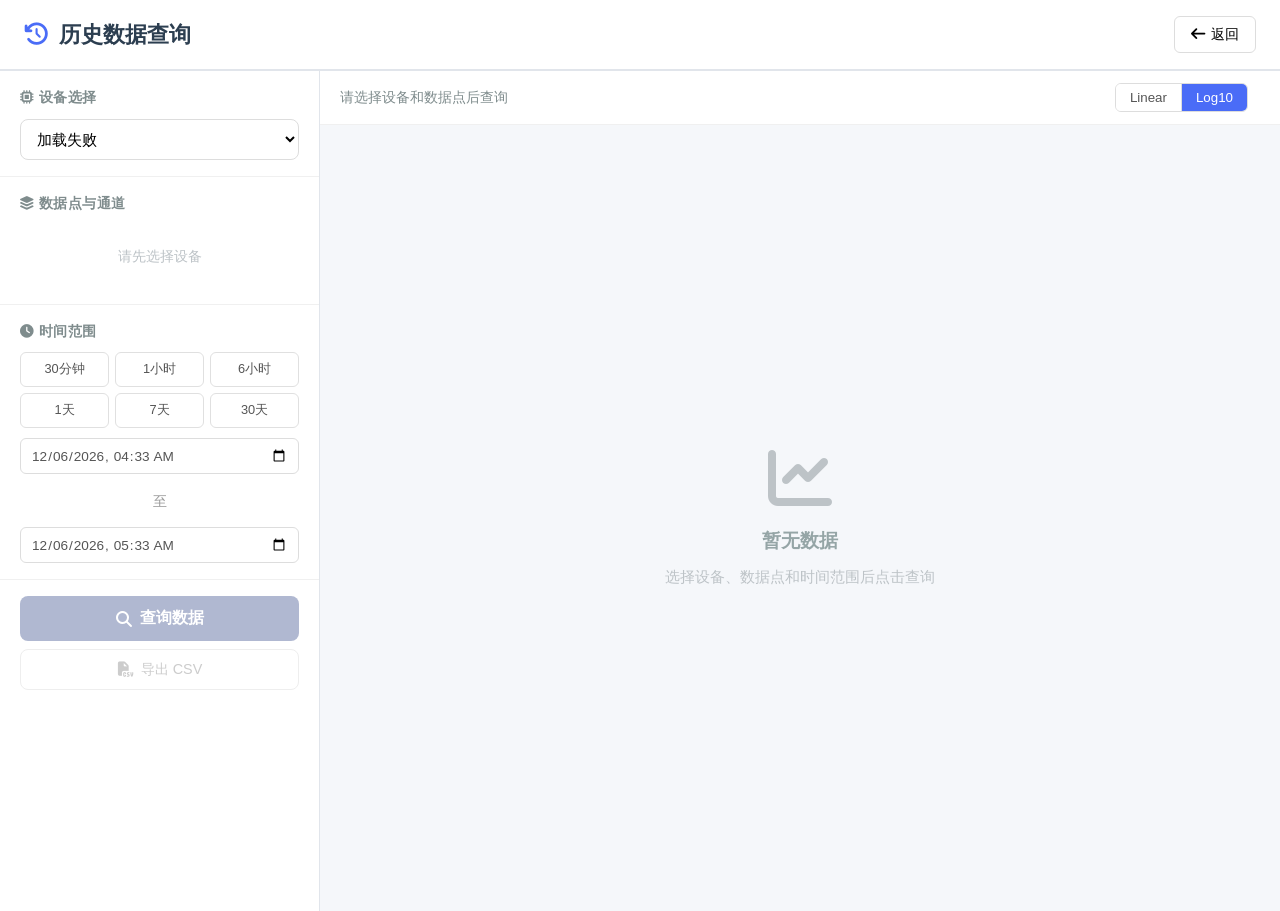
==== commit a9c0ff7e: "V0.1.3 Date: 2026-06-01 Added: 1. protocol:    1. 增加了Modbus Tcp协议的支持目前支持**轮询寄存器**以及**单寄存器写入**, *线圈操作" ====
--- a/frontend/static/page/history.html
+++ b/frontend/static/page/history.html
@@ -241,8 +241,6 @@
         </div>
     </div>
 
-    // ... 之前的所有HTML和CSS保持不变 ...
-
 <script>
 (function() {
     const API = `${window.location.protocol}//${window.location.host}/api/v1`;
@@ -250,6 +248,9 @@
     let currentData = null;
     let currentParams = {};
     let fieldTypesMap = {};
+    let cachedLinearData = null;   // 线性数据缓存
+    let cachedLogData = null;      // 对数数据缓存
+    let currentScale = 'log10';
 
     const deviceSelect = document.getElementById('deviceSelect');
     const fieldsContainer = document.getElementById('fieldsContainer');
@@ -265,7 +266,6 @@
     const chartInfo = document.getElementById('chartInfo');
     const recordCount = document.getElementById('recordCount');
     const scaleToggle = document.getElementById('scaleToggle');
-    let currentScale = 'log10';
 
     async function apiGet(path) {
         const resp = await fetch(`${API}${path}`);
@@ -421,15 +421,38 @@
         chartContainer.style.display = 'none';
 
         try {
+            const chartWidth = chartContainer.clientWidth || 800;
+            const maxPoints = Math.min(chartWidth * 30, 30000);
+            
             const params = new URLSearchParams({
                 fields: currentParams.fields,
                 start: currentParams.start,
-                end: currentParams.end
+                end: currentParams.end,
+                max_points: maxPoints.toString()
             });
+            
             const data = await apiGet(`/data/${encodeURIComponent(deviceId)}?${params}`);
             currentData = data;
-
-            if (!data.data || data.data.length === 0) {
+            
+            // ========== 新增：缓存两份数据 ==========
+            // 缓存原始数据（包含所有值，用于线性显示）
+            cachedLinearData = JSON.parse(JSON.stringify(data));
+            // 缓存对数数据（过滤掉非正值）
+            cachedLogData = JSON.parse(JSON.stringify(data));
+            // 对对数数据过滤非正值
+            if (cachedLogData.series) {
+                Object.keys(cachedLogData.series).forEach(key => {
+                    const seriesInfo = cachedLogData.series[key];
+                    if (!seriesInfo.is_sparse && seriesInfo.data) {
+                        seriesInfo.data = seriesInfo.data.filter(point => point.value > 0);
+                    }
+                });
+            }
+            // =====================================
+
+            const hasData = data.series && Object.keys(data.series).length > 0;
+            
+            if (!hasData) {
                 emptyState.style.display = 'flex';
                 emptyState.querySelector('h3').textContent = '未查询到数据';
                 emptyState.querySelector('p').textContent = '请调整时间范围或数据点后重试';
@@ -437,11 +460,23 @@
                 recordCount.textContent = '';
                 exportBtn.disabled = true;
             } else {
-                renderChart(data);
+                // 使用当前比例对应的数据渲染
+                renderChartWithCache();  // 改调用新函数
                 exportBtn.disabled = false;
+                
                 const deviceName = deviceSelect.options[deviceSelect.selectedIndex].textContent;
-                chartInfo.innerHTML = `<strong>${escapeHtml(deviceName)}</strong> | ${escapeHtml(currentParams.fields)} | ${data.count} 条记录`;
-                recordCount.textContent = `${data.data.length} 数据点`;
+                const samplingInfo = data.sampling_info || {};
+                const totalOriginal = samplingInfo.total_original_points || 0;
+                const totalSampled = samplingInfo.total_sampled_points || 0;
+                
+                // ... 其他日志和计数代码保持不变 ...
+                const sparsePoints = samplingInfo.sparse_points || 0;
+                const numericPoints = samplingInfo.numeric_points || 0;
+                let countText = `${totalSampled.toLocaleString()} 数据点`;
+                if (sparsePoints > 0) {
+                    countText += ` (数值: ${numericPoints.toLocaleString()}, 标签: ${sparsePoints})`;
+                }
+                recordCount.textContent = countText;
             }
         } catch (e) {
             emptyState.style.display = 'flex';
@@ -453,7 +488,7 @@
             loadingOverlay.style.display = 'none';
         }
     });
-
+ 
     function formatYAxisLabel(value, scale) {
         if (scale === 'log10') {
             if (value <= 0) return '0';
@@ -499,6 +534,48 @@
         }
     }
 
+    /**
+     * 计算单条曲线的断线阈值
+     * 公式: (末尾时间 - 起始时间) / 有效点数 * 2
+     * 即：平均采样间隔的2倍作为断线阈值
+     * 
+     * @param {Array} points - 数据点数组 [[time, value], ...]
+     * @returns {number} 阈值（毫秒），最小不低于60秒
+     */
+    function calculateDisconnectThreshold(points) {
+        // 过滤掉 null 值点，只计算有效点
+        const validPoints = points.filter(p => p[1] !== null);
+        
+        // 至少需要2个有效点才能计算
+        if (validPoints.length < 2) {
+            return 30 * 60 * 1000; // 默认30分钟
+        }
+        
+        // 获取起始和结束时间
+        const firstTime = new Date(validPoints[0][0]).getTime();
+        const lastTime = new Date(validPoints[validPoints.length - 1][0]).getTime();
+        const totalDuration = lastTime - firstTime;
+        
+        // 防止时间为0或负数
+        if (totalDuration <= 0) {
+            return 30 * 60 * 1000; // 默认30分钟
+        }
+        
+        // 计算平均采样间隔
+        // 间隔数 = 有效点数 - 1
+        const intervalCount = validPoints.length - 1;
+        const avgInterval = totalDuration / intervalCount;
+        
+        // 断线阈值 = 平均间隔 * 2
+        const threshold = avgInterval * 2;
+        
+        // 设置安全边界：最小1毫秒，最大1小时
+        const minThreshold = 1;  // 1毫秒
+        const maxThreshold = 1 * 60 * 60 * 1000;  // 1小时
+        
+        return Math.max(minThreshold, Math.min(threshold, maxThreshold));
+    }
+
     function renderChart(data) {
         emptyState.style.display = 'none';
         chartContainer.style.display = 'block';
@@ -511,32 +588,46 @@
         const nonNumericDataMap = {};
         const allKeys = [];
 
-        // 首先将所有数据按时间排序
-        data.data.sort((a, b) => new Date(a.time) - new Date(b.time));
-
-        data.data.forEach(record => {
-            const key = `${record.data_name}.${record.channel}`;
-            if (!allKeys.includes(key)) {
+        // 处理新的数据结构
+        if (data.series) {
+            Object.entries(data.series).forEach(([key, seriesInfo]) => {
                 allKeys.push(key);
-            }
-            const fieldType = fieldTypesMap[key] || 'String';
-            const isNumeric = fieldType === 'Integer' || fieldType === 'Float';
-
-            if (isNumeric) {
-                if (!numericSeriesMap[key]) {
-                    numericSeriesMap[key] = [];
+                
+                const isSparse = seriesInfo.is_sparse || false;
+                const seriesData = seriesInfo.data || [];
+                
+                if (!isSparse) {
+                    // 数值数据
+                    if (!numericSeriesMap[key]) {
+                        numericSeriesMap[key] = [];
+                    }
+                    
+                    seriesData.forEach(point => {
+                        // 在log10模式下，过滤掉非正数
+                        if (currentScale === 'log10' && point.value <= 0) {
+                            return;
+                        }
+                        numericSeriesMap[key].push([point.time, point.value]);
+                    });
+                } else {
+                    // 稀疏数据（字符串/布尔值）
+                    if (!nonNumericDataMap[key]) {
+                        nonNumericDataMap[key] = [];
+                    }
+                    
+                    seriesData.forEach(point => {
+                        nonNumericDataMap[key].push({ 
+                            time: point.time, 
+                            value: point.value 
+                        });
+                    });
                 }
-                // 在log10模式下，过滤掉非正数
-                if (currentScale === 'log10' && record.value <= 0) {
-                    return;
-                }
-                numericSeriesMap[key].push([record.time, record.value]);
-            } else {
-                if (!nonNumericDataMap[key]) {
-                    nonNumericDataMap[key] = [];
-                }
-                nonNumericDataMap[key].push({ time: record.time, value: record.value });
-            }
+            });
+        }
+
+        // 按时间排序数值数据
+        Object.keys(numericSeriesMap).forEach(key => {
+            numericSeriesMap[key].sort((a, b) => new Date(a[0]) - new Date(b[0]));
         });
 
         const series = [];
@@ -553,12 +644,9 @@
             
             const color = colorPalette[colorIdx % colorPalette.length];
             
-            // 对每个序列的数据点按时间排序
-            points.sort((a, b) => new Date(a[0]) - new Date(b[0]));
-            
             // 处理数据点，添加null点来断开间隔过大的线
             const processedPoints = [];
-            const disconnectThreshold = 5 * 60 * 1000; // 5分钟（单位：毫秒），超过这个间隔就断开
+            const disconnectThreshold = calculateDisconnectThreshold(points); // 计算断开阈值
             
             for (let i = 0; i < points.length; i++) {
                 const currentPoint = points[i];
@@ -570,9 +658,7 @@
                     const nextTime = new Date(points[i + 1][0]).getTime();
                     const timeDiff = nextTime - currentTime;
                     
-                    // 如果时间间隔超过阈值，插入一个null点来断开连线
                     if (timeDiff > disconnectThreshold) {
-                        // 插入一个null点，ECharts在遇到null值时会断开连线
                         processedPoints.push([currentPoint[0], null]);
                     }
                 }
@@ -587,14 +673,15 @@
                 lineStyle: { width: 1.5, color: color },
                 itemStyle: { color: color },
                 emphasis: { lineStyle: { width: 2.5 } },
-                connectNulls: false, // 关键：设置为false，不连接null点
-                symbol: 'none' // 不显示点的符号
+                connectNulls: false,
+                symbol: 'none'
             });
             
             legendData.push(key);
             colorIdx++;
         });
 
+        // 处理稀疏数据展示
         Object.keys(nonNumericDataMap).forEach(key => {
             nonNumericDataMap[key].sort((a, b) => new Date(a.time) - new Date(b.time));
         });
@@ -604,23 +691,35 @@
             otherDataPanel.classList.add('show');
             const nonNumericKeys = Object.keys(nonNumericDataMap);
             otherDataItems.innerHTML = nonNumericKeys.map(key => {
-                return `<div class="other-data-item"><span class="label">${escapeHtml(key)}:</span><span class="value" id="value_${escapeAttr(key)}">-</span></div>`;
+                const isSparse = data.series[key]?.is_sparse || false;
+                const dataType = data.series[key]?.data_type || 'String';
+                const originalCount = data.series[key]?.original_count || 0;
+                const sampledCount = data.series[key]?.sampled_count || 0;
+                
+                let label = escapeHtml(key);
+                if (isSparse && originalCount > sampledCount) {
+                    label += ` <span style="font-size:0.8em;color:#999"></span>`;//(压缩: ${originalCount}→${sampledCount})
+                }
+                
+                return `<div class="other-data-item">
+                    <span class="label">${label}:</span>
+                    <span class="value" id="value_${escapeAttr(key)}">-</span>
+                </div>`;
             }).join('');
         } else {
             otherDataPanel.classList.remove('show');
         }
 
-        // 计算Y轴范围，为log10模式智能划分刻度
+        // 计算Y轴范围
         let yAxisMin = undefined;
         let yAxisMax = undefined;
         let yAxisInterval = undefined;
         
         if (currentScale === 'log10' && Object.keys(numericSeriesMap).length > 0) {
-            // 收集所有数值
             const allValues = [];
             Object.values(numericSeriesMap).forEach(points => {
                 points.forEach(point => {
-                    if (point[1] > 0) { // 确保是正数
+                    if (point[1] > 0) {
                         allValues.push(point[1]);
                     }
                 });
@@ -630,15 +729,12 @@
                 const minVal = Math.min(...allValues);
                 const maxVal = Math.max(...allValues);
                 
-                // 计算对数值
                 const logMin = Math.log10(minVal);
                 const logMax = Math.log10(maxVal);
                 
-                // 确保刻度是10的整数次幂
                 yAxisMin = Math.pow(10, Math.floor(logMin));
                 yAxisMax = Math.pow(10, Math.ceil(logMax));
                 
-                // 如果范围太大，使用更大的步长
                 const logRange = logMax - logMin;
                 if (logRange > 6) {
                     yAxisInterval = Math.ceil(logRange / 6);
@@ -656,7 +752,6 @@
                 trigger: 'axis',
                 axisPointer: { type: 'cross' },
                 formatter: function(params) {
-                    // 过滤掉null值
                     const validParams = params.filter(p => p.value && p.value[1] !== null);
                     if (validParams.length === 0) return '';
                     
@@ -715,6 +810,7 @@
 
         chartInstance.setOption(option, true);
 
+        // 更新非数值数据的显示
         chartInstance.off('updateAxisPointer');
         chartInstance.on('updateAxisPointer', function(event) {
             const xAxisInfo = event.axesInfo[0];
@@ -723,6 +819,14 @@
                 updateNonNumericData(currentTime, nonNumericDataMap);
             }
         });
+
+        // 初始显示最后一个时间点的稀疏数据
+        if (hasNonNumeric && Object.keys(nonNumericDataMap).length > 0) {
+            const lastTime = getLastTimeFromSeries(numericSeriesMap, nonNumericDataMap);
+            if (lastTime) {
+                updateNonNumericData(lastTime, nonNumericDataMap);
+            }
+        }
 
         function updateNonNumericData(currentTime, nonNumericDataMap) {
             const currentDate = new Date(currentTime);
@@ -744,6 +848,32 @@
             });
         }
 
+        function getLastTimeFromSeries(numericSeriesMap, nonNumericDataMap) {
+            let lastTime = null;
+            
+            // 从数值数据中获取最后时间
+            Object.values(numericSeriesMap).forEach(points => {
+                if (points.length > 0) {
+                    const pointTime = new Date(points[points.length - 1][0]);
+                    if (!lastTime || pointTime > lastTime) {
+                        lastTime = pointTime;
+                    }
+                }
+            });
+            
+            // 从非数值数据中获取最后时间
+            Object.values(nonNumericDataMap).forEach(dataList => {
+                if (dataList.length > 0) {
+                    const dataTime = new Date(dataList[dataList.length - 1].time);
+                    if (!lastTime || dataTime > lastTime) {
+                        lastTime = dataTime;
+                    }
+                }
+            });
+            
+            return lastTime;
+        }
+
         let resizeTimer;
         const resizeHandler = () => {
             clearTimeout(resizeTimer);
@@ -752,14 +882,24 @@
         window.addEventListener('resize', resizeHandler);
         setTimeout(() => chartInstance.resize(), 100);
     }
+
+    function renderChartWithCache() {
+        const dataToRender = currentScale === 'log10' ? cachedLogData : cachedLinearData;
+        if (dataToRender && dataToRender.series && Object.keys(dataToRender.series).length > 0) {
+            renderChart(dataToRender);
+        }
+    }
+
     scaleToggle.querySelectorAll('button').forEach(btn => {
         btn.addEventListener('click', () => {
             const newScale = btn.dataset.scale;
             if (newScale === currentScale) return;
             currentScale = newScale;
             scaleToggle.querySelectorAll('button').forEach(b => b.classList.toggle('active', b.dataset.scale === newScale));
-            if (currentData && currentData.data && currentData.data.length > 0) {
-                renderChart(currentData);
+            
+            // 使用缓存数据快速切换
+            if (cachedLinearData && cachedLogData) {
+                renderChartWithCache();
             }
         });
     });
--- a/frontend/static/css/style.css
+++ b/frontend/static/css/style.css
@@ -6,47 +6,57 @@
 }
 
 body {
+    margin: 0;
+    padding: 0;
+    height: 100vh;
     background-color: #f5f7fa;
     color: #333;
     line-height: 1.6;
 }
 
 .container {
-    max-width: 1600px;
-    margin: 0 auto;
+    width: 100%;
+    height: 100vh;
+    display: flex;
+    flex-direction: column;
+    /* max-width: 1600px; */
+    margin: 0;
     padding: 20px;
+    padding-bottom: 0px;
 }
 
 header {
     display: flex;
     justify-content: space-between;
     align-items: center;
-    margin-bottom: 25px;
-    padding-bottom: 15px;
+    margin-bottom: 10px;
+    padding-bottom: 5px;
     border-bottom: 2px solid #e1e5eb;
 }
 
+/* 头部logo区域缩小 */
 .logo {
     display: flex;
     align-items: center;
-    gap: 15px;
+    gap: 12px;
+    padding: 0 10px;
 }
 
 .logo i {
-    font-size: 2.5rem;
+    font-size: 2.2rem;
     color: #4a6cf7;
 }
 
 .logo h1 {
-    font-size: 2.2rem;
+    font-size: 1.9rem;
     color: #2c3e50;
 }
 
 .status-indicator {
     display: flex;
     align-items: center;
-    gap: 10px;
-    padding: 10px 20px;
+    gap: 8px;
+    padding: 6px 16px;      /* 内边距缩小 */
     border-radius: 30px;
     background-color: #f8f9fa;
     box-shadow: 0 3px 10px rgba(0,0,0,0.08);
@@ -55,12 +65,12 @@
 .connection-status {
     display: flex;
     align-items: center;
-    gap: 8px;
+    gap: 6px;               /* 间距缩小 */
 }
 
 .status-dot {
-    width: 12px;
-    height: 12px;
+    width: 10px;
+    height: 10px;
     border-radius: 50%;
     background-color: #e74c3c;
 }
@@ -78,43 +88,44 @@
 
 .layout {
     display: grid;
-    grid-template-columns: 300px 1fr 350px;
-    gap: 20px;
-    height: calc(100vh - 150px);
+    grid-template-columns: 270px 1fr 315px;  /* 左右面板宽度缩小10% */
+    gap: 14px;
+    height:100vh;
 }
 
 .panel {
     background-color: white;
-    border-radius: 12px;
+    border-radius: 11px;
     box-shadow: 0 5px 20px rgba(0,0,0,0.08);
-    padding: 20px;
+    padding: 16px;
     overflow: hidden;
-    overflow-y: auto; /* 内容区域可滚动 */
+    overflow-y: auto;
     display: flex;
     flex-direction: column;
+    max-height: calc(100vh - 100px);  /* 相应调整，适应更紧凑的头部 */
 }
 
 .panel-title {
     font-size: 1.3rem;
     font-weight: 600;
     color: #2c3e50;
-    margin-bottom: 20px;
-    padding-bottom: 10px;
+    padding-bottom: 8px;
     border-bottom: 1px solid #eaeaea;
     display: flex;
     align-items: center;
-    gap: 10px;
+    gap: 8px;
 }
 
 .device-list {
+    padding-top: 8px;
     flex: 1;
     overflow-y: auto;
 }
 
 .device-item {
-    padding: 15px;
-    border-radius: 8px;
-    margin-bottom: 10px;
+    padding: 12px;
+    border-radius: 7px;
+    margin-bottom: 8px;
     cursor: pointer;
     transition: all 0.2s;
     border: 1px solid #eaeaea;
@@ -126,7 +137,7 @@
     box-shadow: 0 5px 10px rgba(0,0,0,0.05);
 }
 
-.device-item.active {
+.device-item.selected {
     background-color: #eef4ff;
     border-color: #4a6cf7;
 }
@@ -134,22 +145,85 @@
 .device-name {
     font-weight: 600;
     font-size: 1.1rem;
-    margin-bottom: 5px;
+    margin-bottom: 4px;
     display: flex;
     justify-content: space-between;
+    align-items: center;
+}
+
+.device-details {
+    padding-top: 10px;
+    border-top: 1px solid #eaeaea;
+    margin-top: 10px;
 }
 
 .device-type {
-    font-size: 0.9rem;
+    font-size: 0.85rem;
     color: #7f8c8d;
-    margin-bottom: 8px;
-}
-
-.device-status {
+    margin-bottom: 6px;
+}
+
+.device-tags {
+    margin-bottom: 6px;
+}
+
+.device-tags .tag {
+    display: inline-block;
+    background: #eef4ff;
+    color: #4a6cf7;
+    padding: 2px 8px;
+    border-radius: 4px;
+    font-size: 0.8rem;
+    margin-right: 5px;
+    margin-bottom: 3px;
+}
+
+.device-desc {
     font-size: 0.85rem;
-    padding: 4px 10px;
-    border-radius: 20px;
+    color: #95a5a6;
+    margin-top: 5px;
+}
+
+/* 指示灯样式 */
+.circle {
     display: inline-block;
+    width: 14px;
+    height: 14px;
+    border-radius: 50%;
+    margin-left: 8px;
+    flex-shrink: 0;
+}
+
+.circle.online {
+    background-color: #27ae60;
+    box-shadow: 0 0 5px rgba(39, 174, 96, 0.5);
+}
+
+.circle.offline {
+    background-color: #95a5a6;
+}
+
+.circle.disabled {
+    background-color: #bdc3c7;
+    opacity: 0.5;
+}
+
+.circle.error {
+    background-color: #e74c3c;
+}
+
+
+
+
+/* 禁用状态 */
+.device-item.disabled {
+    opacity: 0.6;
+    cursor: not-allowed;
+}
+
+.device-item.disabled:hover {
+    transform: none;
+    box-shadow: none;
 }
 
 .status-online {
@@ -163,19 +237,23 @@
 }
 
 .data-display {
+    top: 0;
+    z-index: 10;
+    max-height: auto;
+    overflow-y: auto;
+
     display: grid;
-    grid-template-columns: repeat(auto-fill, minmax(250px, 1fr));
-    gap: 15px;
-    overflow-y: hidden;
-    flex-shrink: 0; /* 防止被压缩 */
-    padding-right: 5px;
-    padding-bottom: 15px;
+    grid-template-columns: repeat(auto-fit, minmax(270px, 1fr));
+    gap: 7px;
+    flex-shrink: 0;
+    padding: 8px 4px 12px 4px;  /* 各边内边距缩小 */
 }
 
 .data-card {
     background-color: #f8f9fa;
-    border-radius: 10px;
-    padding: 20px;
+    border-radius: 9px;
+    padding: 8px;
+    padding-top: 4px;
     border-left: 4px solid #4a6cf7;
 }
 
@@ -198,13 +276,27 @@
 .data-label {
     font-size: 0.95rem;
     color: #7f8c8d;
-    margin-bottom: 8px;
+    margin-bottom: 6px;
 }
 
 .data-value {
     font-size: 1.8rem;
     font-weight: 700;
-    margin-bottom: 5px;
+    margin-bottom: 4px;
+}
+
+.data-value.value-updated {
+    animation: valueFlash 0.6s ease-out;
+}
+
+@keyframes valueFlash {
+    0% {
+        color: #ff4444;
+    }
+    100% {
+        color: inherit;
+        text-shadow: none;
+    }
 }
 
 .data-unit {
@@ -213,15 +305,15 @@
 }
 
 .data-time {
-    font-size: 0.8rem;
+    font-size: 0.75rem;
     color: #bdc3c7;
-    margin-top: 8px;
+    margin-top: 6px;
 }
 
 .control-form {
     display: flex;
     flex-direction: column;
-    gap: 15px;
+    gap: 12px;
 }
 
 .form-group {
@@ -231,15 +323,16 @@
 
 label {
     font-weight: 600;
-    margin-bottom: 8px;
+    margin-bottom: 6px;
     color: #2c3e50;
+    font-size: 0.95rem;      /* 可略微调整非主要字体 */
 }
 
 select, input, textarea {
-    padding: 12px 15px;
-    border-radius: 8px;
+    padding: 10px 12px;
+    border-radius: 7px;
     border: 1px solid #ddd;
-    font-size: 1rem;
+    font-size: 0.95rem;      /* 保持接近原字体 */
     transition: border 0.3s;
 }
 
@@ -249,17 +342,17 @@
 }
 
 .btn {
-    padding: 12px 20px;
-    border-radius: 8px;
+    padding: 10px 16px;
+    border-radius: 7px;
     border: none;
-    font-size: 1rem;
+    font-size: 0.95rem;      /* 保持字体大小 */
     font-weight: 600;
     cursor: pointer;
     transition: all 0.3s;
     display: flex;
     align-items: center;
     justify-content: center;
-    gap: 8px;
+    gap: 6px;
 }
 
 .btn-primary {
@@ -291,20 +384,20 @@
 }
 
 .logs {
-    margin-top: 20px;
+    margin-top: 16px;
     flex: 1;
     overflow-y: auto;
     font-family: 'Courier New', monospace;
-    font-size: 0.9rem;
+    font-size: 0.85rem;
     background-color: #1e1e1e;
     color: #f1f1f1;
-    padding: 15px;
-    border-radius: 8px;
+    padding: 12px;
+    border-radius: 7px;
 }
 
 .log-entry {
-    margin-bottom: 8px;
-    padding-bottom: 8px;
+    margin-bottom: 6px;
+    padding-bottom: 6px;
     border-bottom: 1px solid #333;
 }
 
@@ -330,8 +423,8 @@
 
 .connection-form {
     display: flex;
-    gap: 10px;
-    margin-top: 10px;
+    gap: 8px;
+    margin-top: 8px;
 }
 
 .url-input {
@@ -339,12 +432,12 @@
 }
 
 .footer {
-    margin-top: 20px;
-    padding-top: 15px;
+    margin-top: 4px;
+    margin-bottom: 4px;
     border-top: 1px solid #eaeaea;
     text-align: center;
     color: #7f8c8d;
-    font-size: 0.9rem;
+    font-size: 0.85rem;      /* 从0.9rem缩小（辅助性文本） */
 }
 
 /* 响应式设计 */
@@ -353,7 +446,7 @@
         grid-template-columns: 1fr;
         height: auto;
     }
-    
+
     .data-display {
         grid-template-columns: repeat(auto-fill, minmax(200px, 1fr));
     }
@@ -370,42 +463,42 @@
 }
 
 .device-tags {
-    margin-bottom: 8px;
+    margin-bottom: 6px;
 }
 
 .tag {
     display: inline-block;
     background-color: #eef4ff;
     color: #4a6cf7;
-    padding: 2px 8px;
-    border-radius: 12px;
+    padding: 2px 7px;
+    border-radius: 11px;
+    font-size: 0.75rem;
+    margin-right: 4px;
+}
+
+.device-desc {
     font-size: 0.8rem;
-    margin-right: 5px;
-}
-
-.device-desc {
-    font-size: 0.85rem;
     color: #7f8c8d;
-    margin-top: 5px;
+    margin-top: 4px;
     font-style: italic;
 }
 
 .data-param {
-    font-size: 0.8rem;
+    font-size: 0.75rem;
     color: #27ae60;
-    margin-top: 5px;
+    margin-top: 4px;
 }
 
 .charts-container {
     display: flex;
     flex-direction: column;
-    gap: 20px;
+    gap: 16px;
 }
 
 .device-chart {
     border: 1px solid #e0e0e0;
-    border-radius: 8px;
-    padding: 15px;
+    border-radius: 7px;
+    padding: 12px;
     background: white;
     box-shadow: 0 2px 4px rgba(0,0,0,0.1);
 }
@@ -414,17 +507,25 @@
     display: flex;
     justify-content: space-between;
     align-items: center;
-    margin-bottom: 10px;
+    /* margin-bottom: 10px; */
+    padding-left: 20px;
+    padding-right: 20px;
 }
 
 .chart-title {
     font-weight: bold;
-    font-size: 14px;
+    font-size: 16px;
     color: #333;
 }
 
+.chart-value{
+    font-weight: bold;
+    font-size: 16px;
+    color: #333;
+}
+
 .chart-legend {
-    font-size: 12px;
+    font-size: 11px;
     color: #666;
 }
 
@@ -434,40 +535,10 @@
     contain: layout style paint;
 }
 
-/* 红绿指示灯图标 */
-/* 基础图标样式 */
-.circle {
-  width: 16px;            /* 图标宽度 */
-  height: 16px;           /* 图标高度，与宽度相同形成圆形 */
-  border-radius: 50%;     /* 关键：设置为50%形成圆形 */
-  display: inline-block;  /* 确保正确显示 */
-  font-size: 16px;
-  margin-right: 5px;
-}
-
-/* 在线状态 - 绿色 */
-.circle.online {
-  /* background-color: #52c41a; */
-  background-color: #db5656;
-  font-size: 16px;
-}
-
-/* 离线状态 - 红色 */
-.circle.offline {
-  /* background-color: #cc2222; */
-  font-size: 16px;
-}
-
-/* 禁用状态 - 灰色 */
-.circle.disabled {
-  /* background-color: #bfbfbf; */
-  font-size: 16px;
-}
-
 /* 控制参数容器 */
 .params-container {
-    margin-top: 10px;
-    padding: 10px;
+    margin-top: 8px;
+    padding: 8px;
     border: 1px solid #ddd;
     border-radius: 4px;
     background-color: #f9f9f9;
@@ -476,7 +547,7 @@
 }
 
 .param-group {
-    margin-bottom: 15px;
+    margin-bottom: 12px;
 }
 
 .param-group:last-child {
@@ -485,19 +556,19 @@
 
 .param-group label {
     display: block;
-    margin-bottom: 5px;
+    margin-bottom: 4px;
     font-weight: bold;
-    font-size: 14px;
+    font-size: 13px;
     color: #333;
 }
 
 .param-input {
     width: 100%;
-    padding: 8px;
+    padding: 6px 8px;
     box-sizing: border-box;
     border: 1px solid #ccc;
     border-radius: 3px;
-    font-size: 14px;
+    font-size: 13px;
     font-family: inherit;
     resize: vertical;
 }
@@ -506,4 +577,68 @@
     outline: none;
     border-color: #007bff;
     box-shadow: 0 0 0 2px rgba(0, 123, 255, 0.25);
+}
+
+/* 分组卡片样式 */
+.grouped-card {
+    margin-bottom: 5px;
+    border: 1px solid #e0e0e0;
+    border-radius: 7px;
+    overflow: hidden;
+}
+
+.card-header {
+    padding: 3px 14px;
+    font-weight: 600;
+    font-size: 19px;         /* 从20px略微缩小，但保持可读性 */
+    color: #333;
+    border-bottom: 1px solid #e0e0e0;
+}
+
+.card-body {
+    display: flex;
+    flex-wrap: wrap;
+    align-items: stretch;
+    padding: 0;
+}
+
+.data-row {
+    display: flex;
+    flex: 1;
+    justify-content: space-between;
+    align-items: center;
+    padding: 6px 10px;
+    border-right: 1px solid #f0f0f0;
+}
+
+.data-row:last-child {
+    border-right: none;
+}
+
+.row-label {
+    display: flex;
+    align-items: center;
+    gap: 6px;
+}
+
+.channel-label {
+    font-size: 13px;
+    font-weight: 600;
+    color: #666;
+    background-color: #f0f0f0;
+    padding: 2px 5px;
+    border-radius: 4px;
+    white-space: nowrap;
+}
+
+.data-name {
+    font-size: 13px;
+    color: #555;
+}
+
+.row-value {
+    display: flex;
+    align-items: baseline;
+    gap: 3px;
+    white-space: nowrap;
 }
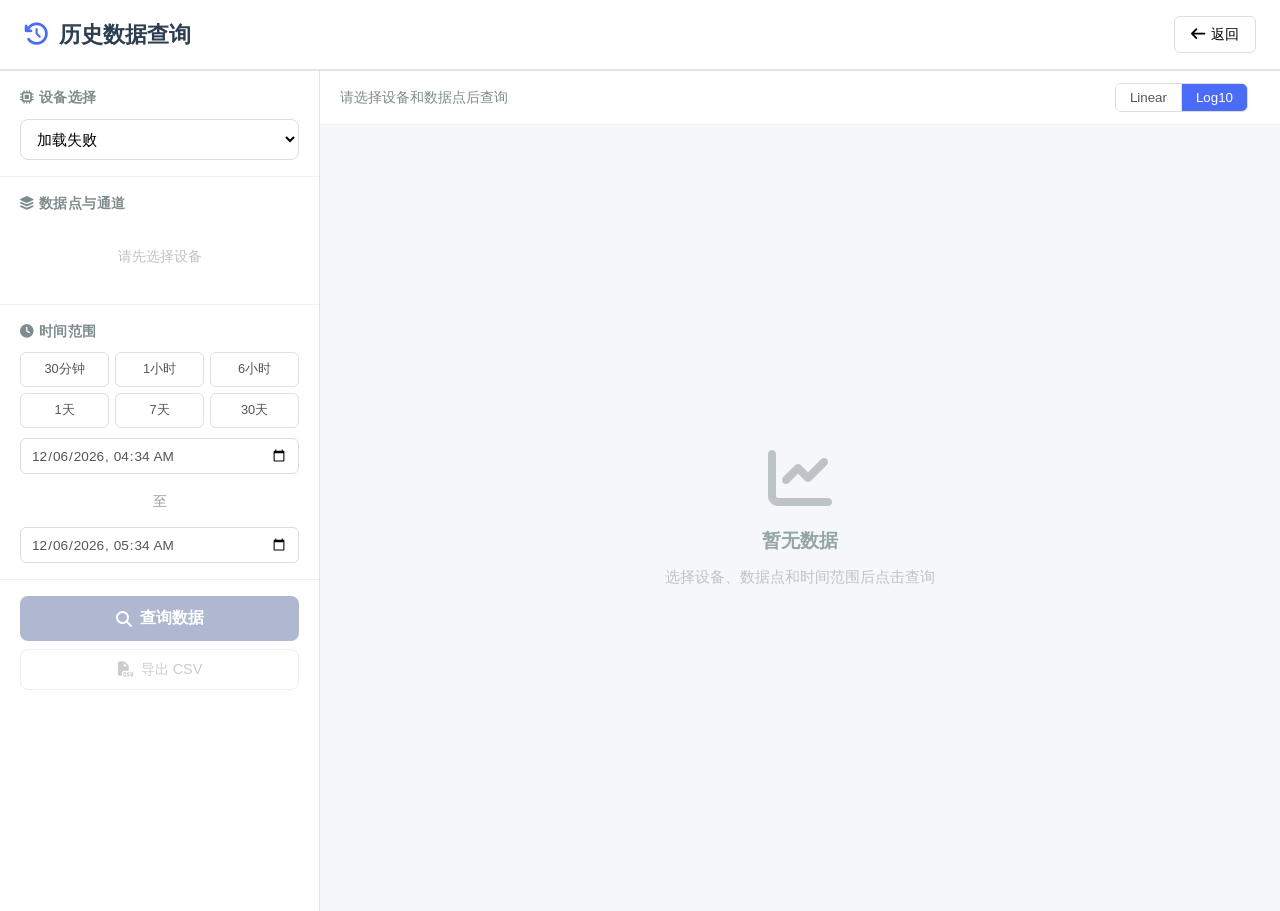
==== commit 43a78f20: "V0.1.4 Date: 2026-06-30 Fixed: 1. protocol:    1. 修复了update_by_dataname方法, 现在能正确更新指定的数据项(到data_cache" ====
--- a/frontend/static/page/history.html
+++ b/frontend/static/page/history.html
@@ -490,6 +490,15 @@
     });
  
     function formatYAxisLabel(value, scale) {
+        if (typeof value !== 'number') {
+            value = Number(value);
+            // 如果转换后还是无效，返回默认值
+            if (isNaN(value)) return '0';
+        }
+
+        // 处理无穷大
+        if (!isFinite(value)) return '0';
+        
         if (scale === 'log10') {
             if (value <= 0) return '0';
             
--- a/frontend/static/css/style.css
+++ b/frontend/static/css/style.css
@@ -596,15 +596,14 @@
 }
 
 .card-body {
-    display: flex;
-    flex-wrap: wrap;
+    display: grid;
+    grid-template-columns: repeat(auto-fit, minmax(150px, 1fr));
     align-items: stretch;
     padding: 0;
 }
 
 .data-row {
     display: flex;
-    flex: 1;
     justify-content: space-between;
     align-items: center;
     padding: 6px 10px;
